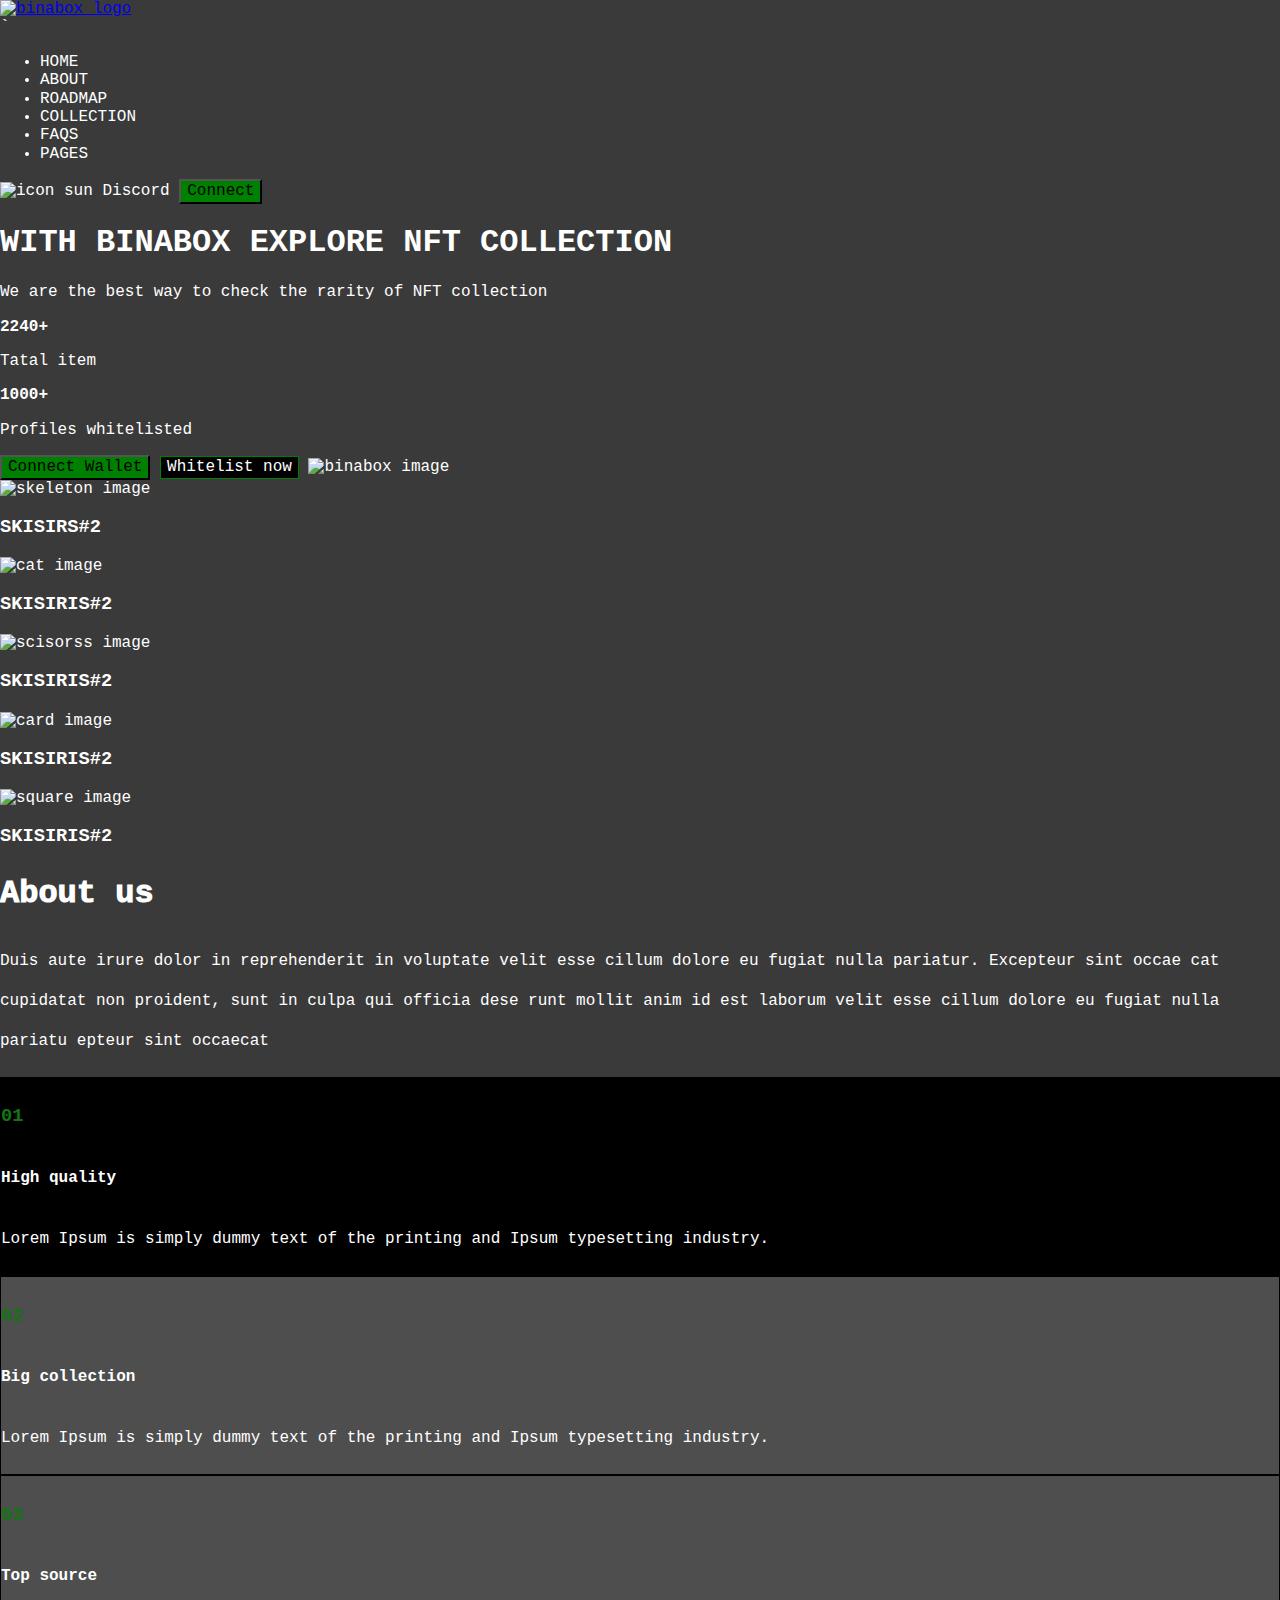
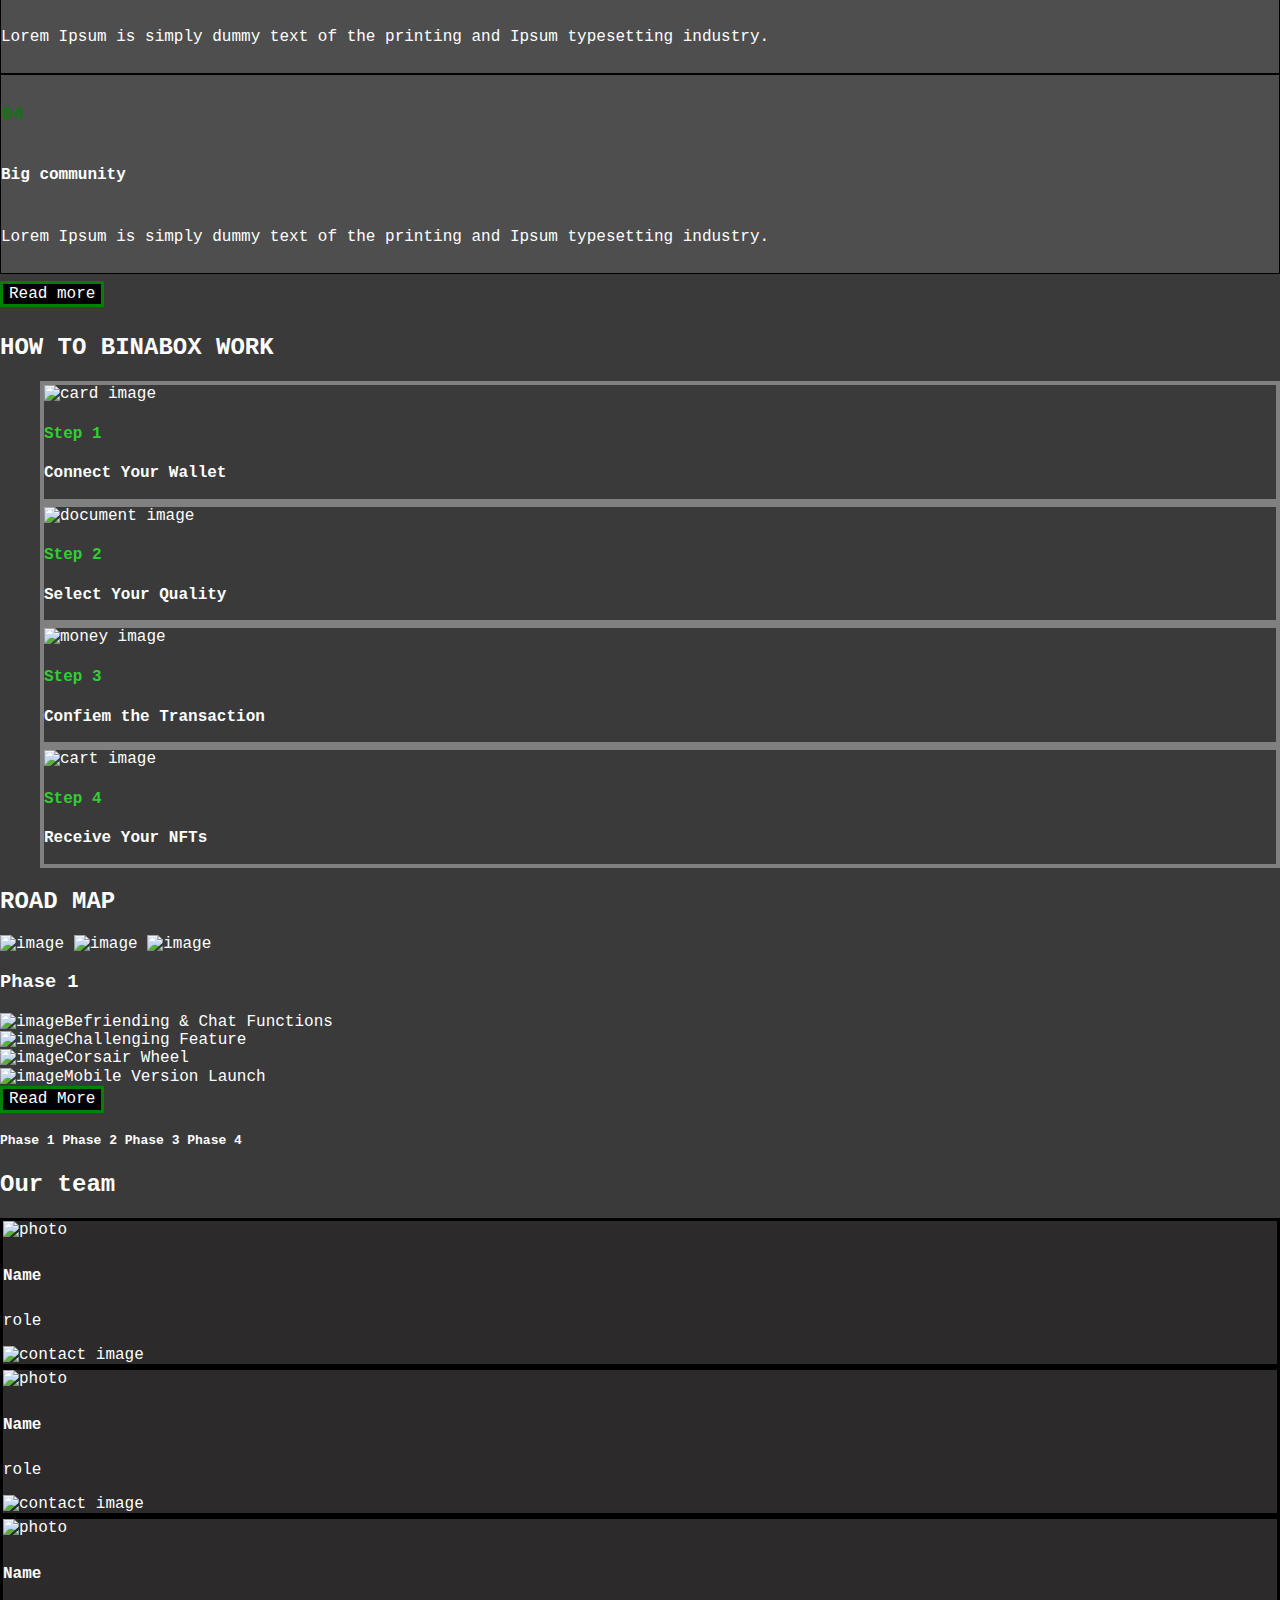
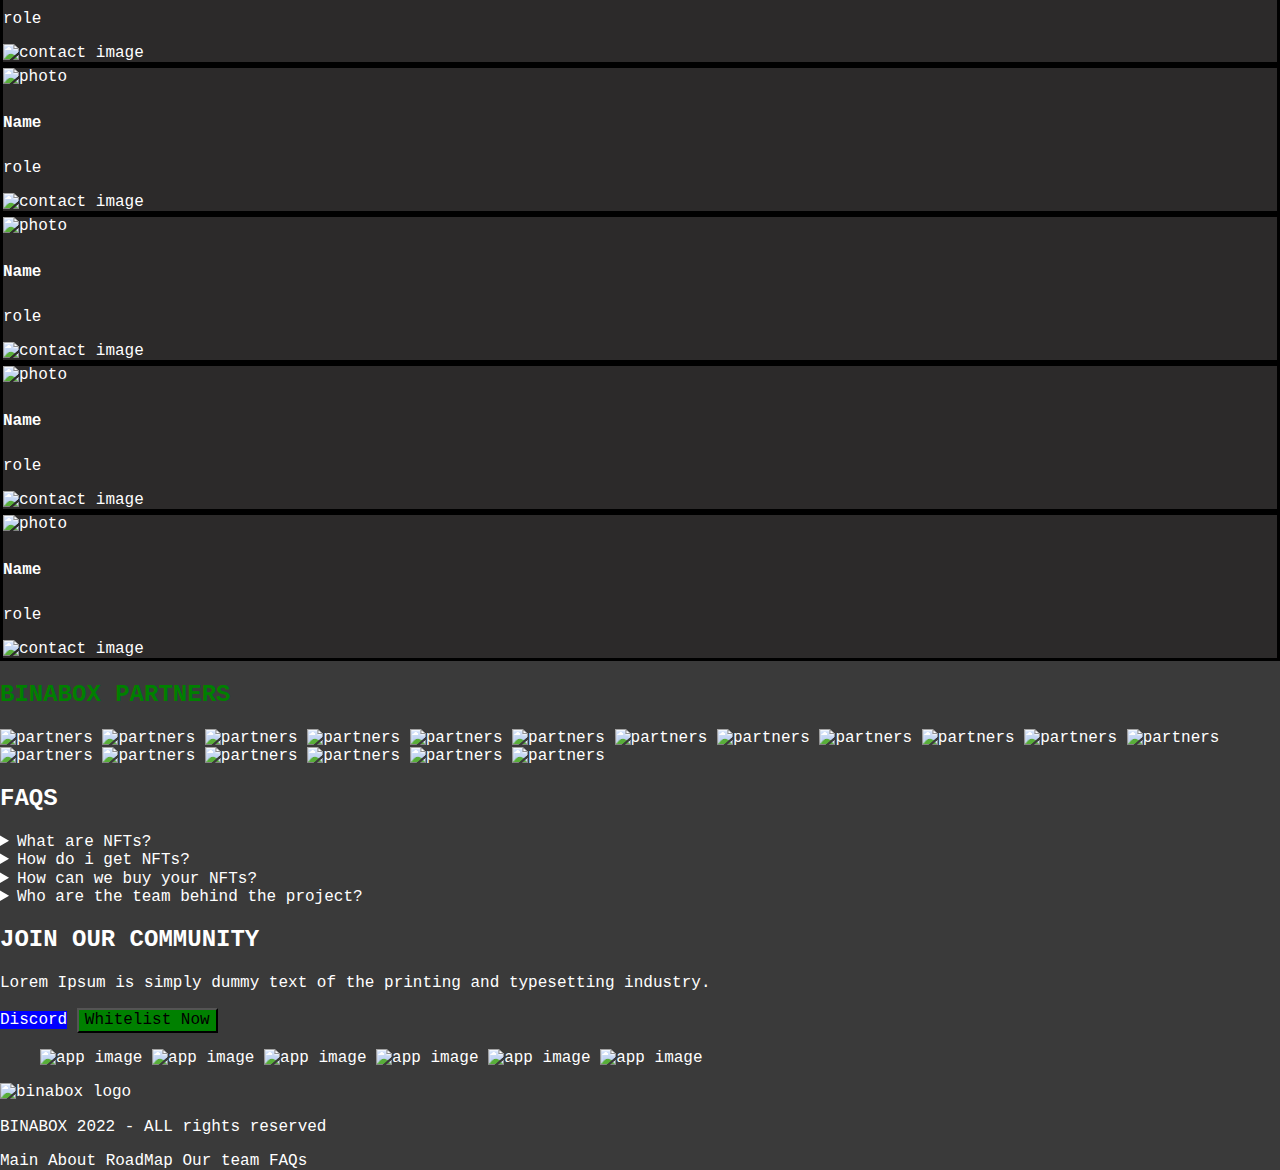
==== repo-for-binabox-main/index.html @ 9bc2b720 "Add files via upload" ====
<!DOCTYPE html>
<html lang="en">

<head>
    <meta charset="UTF-8">
    <meta name="viewport" content="width=device-width, initial-scale=1.0">
    <title>Title</title>
    <link rel="stylesheet" href="styles.css">
</head>

<body>
    <header class="header">
        <a href="#">
            <img scr="logo.png" alt="binabox logo">
        </a>
        <nav class="page-nav">
`           <ul class="menu">
                <li class="nav-item"><a herf="#">HOME</a></li>
                <li class="nav-item"><a herf="#">ABOUT</a></li>
                <li class="nav-item"><a herf="#">ROADMAP</a></li>
                <li class="nav-item"><a herf="#">COLLECTION</a></li>
                <li class="nav-item"><a herf="#">FAQS</a></li>
                <li class="nav-item"><a herf="#">PAGES</a></li>
            </ul>
        </nav>
    
        <div class="icons">
            <img scr="sun.png" alt="icon sun">
            <a herf="discord">Discord</a>
            <button type="button">Connect</button> 
        </div>
    </header>
    <main class="mainpage_content">
        <div class="header">
            <h1>WITH BINABOX EXPLORE NFT COLLECTION</h1>
            <p>We are the best way to check the rarity of NFT collection</p>
            <p>2240+</p>
            <p>Tatal item</p>
            <p>1000+</p>
            <p>Profiles whitelisted</p>
            <button type="button1">Connect Wallet</button>
            <button type="button">Whitelist now</button>
            <img scr="Binabox img.png" alt="binabox image">
        </div>
        <div class="nftcards">
                <a herf="#">
                    <img scr="skeleton.png" alt="skeleton image">
                    <h3>SKISIRS#2</h3>
                </a>
                <a herf="#">
                    <img scr="cat.png" alt="cat image">
                    <h3>SKISIRIS#2</h3>
                </a>
                <a herf="#">
                    <img scr="scissors.png" alt="scisorss image">
                    <h3>SKISIRIS#2</h3>
                </a>
                <a herf="#">
                    <img scr="card.png" alt="card image">
                    <h3>SKISIRIS#2</h3>
                </a>
                <a herf="#">
                    <img scr="square.png" alt="square image">
                    <h3>SKISIRIS#2</h3>
                </a>
        </div>
        <div class="about_us">
            <h2>About us</h2>
            <p>Duis aute irure dolor in reprehenderit in voluptate velit esse cillum dolore eu fugiat nulla pariatur.
            Excepteur sint occae cat cupidatat non proident, sunt in culpa qui officia dese runt mollit anim id est laborum velit esse
            cillum dolore eu fugiat nulla pariatu epteur sint occaecat</p>
            <div class="high_quality">
                <h3>01</h3>
                <h4>High quality</h4>
                <p>Lorem Ipsum is simply dummy text of the printing and Ipsum typesetting industry. </p>
            </div>
            <div class="big_clocetion">
                <h3>02</h3>
                <h4>Big collection</h4>
                <p>Lorem Ipsum is simply dummy text of the printing and Ipsum typesetting industry.</p>
            </div>
            <div class="top_resources">
                <h3>03</h3>
                <h4>Top source</h4>
                <p>Lorem Ipsum is simply dummy text of the printing and Ipsum typesetting industry.</p>
            </div>
            <div class="big_community">
                <h3>04</h3>
                <h4>Big community</h4>
                <p>Lorem Ipsum is simply dummy text of the printing and Ipsum typesetting industry.</p>
            </div>
            <div class="buton133">
                <button type="button">Read more</button>
            </div>
        </div>
        <div class="how_to_binabox_work">
            <h2>HOW TO BINABOX WORK</h2>
            <ol>
                <div class="connectwallet">
                    <img scr="card.png" alt="card image">
                    <h4>Step 1</h4>
                    <p>Connect Your Wallet</p>
                </div>
                <div class="selectyourquality">
                    <img scr="doc.png" alt="document image">
                    <h4>Step 2</h4>
                    <p>Select Your Quality</p>
                </div>
                <div class="confiemtheTransaction">
                    <img scr="doc.png" alt="money image">
                    <h4>Step 3</h4>
                    <p>Confiem the Transaction</p>
                </div>
                <div class="receiveyournfts">
                    <img scr="doc.png" alt="cart image">
                    <h4>Step 4</h4>
                    <p>Receive Your NFTs</p>
                </div>
            </ol>
        
        </div>
        <div class="road_map">
            <h2>ROAD MAP</h2>
            <img scr="img.png" alt="image">
            <img scr="img.png" alt="image">
            <img scr="img.png" alt="image">
            <h3>Phase 1</h3>
            <div>
            <img scr="img.png" alt="image">Befriending & Chat Functions</div>
            <div>
            <img scr="img.png" alt="image">Challenging Feature</div>
            <div>
            <img scr="img.png" alt="image">Corsair Wheel</div>
            <div>
            <img scr="img.png" alt="image">Mobile Version Launch</div>
            <button type="button">Read More</button>
            <h5>Phase 1 Phase 2 Phase 3 Phase 4</h5>
        </div>
        <div class="our_team">
            <h2>Our team</h2>
            <article>
                <div class="teammember">
                    <img scr="virehb.png" alt="photo">
                    <h5>Name</h5>
                    <p>role</p>
                    <img scr="wrvpomr.png" alt="contact image">
                </div>
            </article>
            <article>
                <div class="teammember">
                    <img scr="virehb.png" alt="photo">
                    <h5>Name</h5>
                    <p>role</p>
                    <img scr="wrvpomr.png" alt="contact image">
                </div>
            </article>
            <article>
                <div class="teammember">
                    <img scr="virehb.png" alt="photo">
                    <h5>Name</h5>
                    <p>role</p>
                    <img scr="wrvpomr.png" alt="contact image">
                </div>
            </article>
            <article>
                <div class="teammember">
                    <img scr="virehb.png" alt="photo">
                    <h5>Name</h5>
                    <p>role</p>
                    <img scr="wrvpomr.png" alt="contact image">
                </div>
            </article>
            <article>
                <div class="teammember">
                    <img scr="virehb.png" alt="photo">
                    <h5>Name</h5>
                    <p>role</p>
                    <img scr="wrvpomr.png" alt="contact image">
                </div>
            </article>
            <article>
                <div class="teammember">
                    <img scr="virehb.png" alt="photo">
                    <h5>Name</h5>
                    <p>role</p>
                    <img scr="wrvpomr.png" alt="contact image">
                </div>
            </article>
            <article>
                <div class="teammember">
                    <img scr="virehb.png" alt="photo">
                    <h5>Name</h5>
                    <p>role</p>
                    <img scr="wrvpomr.png" alt="contact image">
                </div>
            </article>
        </div>
        <div class="binabox_partner">
            <h2>BINABOX PARTNERS</h2>
            <img scr="image.png" alt="partners">
            <img scr="image.png" alt="partners">
            <img scr="image.png" alt="partners">
            <img scr="image.png" alt="partners">
            <img scr="image.png" alt="partners">
            <img scr="image.png" alt="partners">
            <img scr="image.png" alt="partners">
            <img scr="image.png" alt="partners">
            <img scr="image.png" alt="partners">
            <img scr="image.png" alt="partners">
            <img scr="image.png" alt="partners">
            <img scr="image.png" alt="partners">
            <img scr="image.png" alt="partners">
            <img scr="image.png" alt="partners">
            <img scr="image.png" alt="partners">
            <img scr="image.png" alt="partners">
            <img scr="image.png" alt="partners">
            <img scr="image.png" alt="partners">
        </div>
        <div class="faqs">
            <h2>FAQS</h2>
            <details>
                <summary>What are NFTs?</summary>
                Urna vitae erat et lacus, consectetur ac nulla vestibulum lobortis. Nulla dapibus urna volutpat venenatis, risus faucibus.
            </details>
            <details>
                <summary>How do i get NFTs?</summary>
            </details>
            <details>
                <summary>How can we buy your NFTs?</summary>
            </details>
            <details>
                <summary>Who are the team behind the project?</summary>
            </details>
        </div>
    </main>
    <footer>
        <div class="join_us">
            <h2>JOIN OUR COMMUNITY</h2>
            <p>Lorem Ipsum is simply dummy text of the printing and typesetting industry. </p>
            <a herf="discord">Discord</a>
            <button type="button">Whitelist Now</button>
            <div class="image">
                <ul class="apps"><a herf="apps websites">
                    <img scr="vruhber.png" alt="app image">
                    <img scr="vuher.png" alt="app image">
                    <img scr="vruhber.png" alt="app image">
                    <img scr="vruer.png" alt="app image">
                    <img scr="vruher.png" alt="app image">
                    <img scr="ruher.png" alt="app image">
                </a></ul>
            </div>
        </div>
    
        <div class="footer">
            <img scr="logo.png" alt="binabox logo">
            <p>BINABOX 2022 - ALL rights reserved</p>
            <a herf="Main">Main</a>
            <a herf="About">About</a>
            <a herf="RoadMap">RoadMap</a>
            <a herf="Our Team">Our team</a>
            <a herf="FAQs">FAQs</a>
        </div>
    </footer>

</body>

</html>
---- repo-for-binabox-main/styles.css ----
/*! normalize.css v8.0.1 | MIT License | github.com/necolas/normalize.css */
    /* Document
       ========================================================================== */
    
    /**
     * 1. Correct the line height in all browsers.
     * 2. Prevent adjustments of font size after orientation changes in iOS.
     */
    
     html {
        line-height: 1.15; /* 1 */
        -webkit-text-size-adjust: 100%; /* 2 */
      }
      
      /* Sections
         ========================================================================== */
      
      /**
       * Remove the margin in all browsers.
       */
      
      body {
        margin: 0;
      }
      
      /**
       * Render the `main` element consistently in IE.
       */
      
      main {
        display: block;
      }
      
      /**
       * Correct the font size and margin on `h1` elements within `section` and
       * `article` contexts in Chrome, Firefox, and Safari.
       */
      
      h1 {
        font-size: 2em;
        margin: 0.67em 0;
      }
      
      /* Grouping content
         ========================================================================== */
      
      /**
       * 1. Add the correct box sizing in Firefox.
       * 2. Show the overflow in Edge and IE.
       */
      
      hr {
        box-sizing: content-box; /* 1 */
        height: 0; /* 1 */
        overflow: visible; /* 2 */
      }
      
      /**
       * 1. Correct the inheritance and scaling of font size in all browsers.
       * 2. Correct the odd `em` font sizing in all browsers.
       */
      
      pre {
        font-family: monospace, monospace; /* 1 */
        font-size: 1em; /* 2 */
      }
      
      /* Text-level semantics
         ========================================================================== */
      
      /**
       * Remove the gray background on active links in IE 10.
       */
      
      a {
        background-color: transparent;
      }
      
      /**
       * 1. Remove the bottom border in Chrome 57-
       * 2. Add the correct text decoration in Chrome, Edge, IE, Opera, and Safari.
       */
      
      abbr[title] {
        border-bottom: none; /* 1 */
        text-decoration: underline; /* 2 */
        text-decoration: underline dotted; /* 2 */
      }
      
      /**
       * Add the correct font weight in Chrome, Edge, and Safari.
       */
      
      b,
      strong {
        font-weight: bolder;
      }
      
      /**
       * 1. Correct the inheritance and scaling of font size in all browsers.
       * 2. Correct the odd `em` font sizing in all browsers.
       */
      
      code,
      kbd,
      samp {
        font-family: monospace, monospace; /* 1 */
        font-size: 1em; /* 2 */
      }
      
      /**
       * Add the correct font size in all browsers.
       */
      
      small {
        font-size: 80%;
      }
      
      /**
       * Prevent `sub` and `sup` elements from affecting the line height in
       * all browsers.
       */
      
      sub,
      sup {
        font-size: 75%;
        line-height: 0;
        position: relative;
        vertical-align: baseline;
      }
      
      sub {
        bottom: -0.25em;
      }
      
      sup {
        top: -0.5em;
      }
      
      /* Embedded content
         ========================================================================== */
      
      /**
       * Remove the border on images inside links in IE 10.
       */
      
      img {
        border-style: none;
      }
      
      /* Forms
         ========================================================================== */
      
      /**
       * 1. Change the font styles in all browsers.
       * 2. Remove the margin in Firefox and Safari.
       */
      
      button,
      input,
      optgroup,
      select,
      textarea {
        font-family: inherit; /* 1 */
        font-size: 100%; /* 1 */
        line-height: 1.15; /* 1 */
        margin: 0; /* 2 */
      }
      
      /**
       * Show the overflow in IE.
       * 1. Show the overflow in Edge.
       */
      
      button,
      input { /* 1 */
        overflow: visible;
      }
      
      /**
       * Remove the inheritance of text transform in Edge, Firefox, and IE.
       * 1. Remove the inheritance of text transform in Firefox.
       */
      
      button,
      select { /* 1 */
        text-transform: none;
      }
      
      /**
       * Correct the inability to style clickable types in iOS and Safari.
       */
      
      button,
      [type="button"],
      [type="reset"],
      [type="submit"] {
        -webkit-appearance: button;
      }
      
      /**
       * Remove the inner border and padding in Firefox.
       */
      
      button::-moz-focus-inner,
      [type="button"]::-moz-focus-inner,
      [type="reset"]::-moz-focus-inner,
      [type="submit"]::-moz-focus-inner {
        border-style: none;
        padding: 0;
      }
      
      /**
       * Restore the focus styles unset by the previous rule.
       */
      
      button:-moz-focusring,
      [type="button"]:-moz-focusring,
      [type="reset"]:-moz-focusring,
      [type="submit"]:-moz-focusring {
        outline: 1px dotted ButtonText;
      }
      
      /**
       * Correct the padding in Firefox.
       */
      
      fieldset {
        padding: 0.35em 0.75em 0.625em;
      }
      
      /**
       * 1. Correct the text wrapping in Edge and IE.
       * 2. Correct the color inheritance from `fieldset` elements in IE.
       * 3. Remove the padding so developers are not caught out when they zero out
       *    `fieldset` elements in all browsers.
       */
      
      legend {
        box-sizing: border-box; /* 1 */
        color: inherit; /* 2 */
        display: table; /* 1 */
        max-width: 100%; /* 1 */
        padding: 0; /* 3 */
        white-space: normal; /* 1 */
      }
      
      /**
       * Add the correct vertical alignment in Chrome, Firefox, and Opera.
       */
      
      progress {
        vertical-align: baseline;
      }
      
      /**
       * Remove the default vertical scrollbar in IE 10+.
       */
      
      textarea {
        overflow: auto;
      }
      
      /**
       * 1. Add the correct box sizing in IE 10.
       * 2. Remove the padding in IE 10.
       */
      
      [type="checkbox"],
      [type="radio"] {
        box-sizing: border-box; /* 1 */
        padding: 0; /* 2 */
      }
      
      /**
       * Correct the cursor style of increment and decrement buttons in Chrome.
       */
      
      [type="number"]::-webkit-inner-spin-button,
      [type="number"]::-webkit-outer-spin-button {
        height: auto;
      }
      
      /**
       * 1. Correct the odd appearance in Chrome and Safari.
       * 2. Correct the outline style in Safari.
       */
      
      [type="search"] {
        -webkit-appearance: textfield; /* 1 */
        outline-offset: -2px; /* 2 */
      }
      
      /**
       * Remove the inner padding in Chrome and Safari on macOS.
       */
      
      [type="search"]::-webkit-search-decoration {
        -webkit-appearance: none;
      }
      
      /**
       * 1. Correct the inability to style clickable types in iOS and Safari.
       * 2. Change font properties to `inherit` in Safari.
       */
      
      ::-webkit-file-upload-button {
        -webkit-appearance: button; /* 1 */
        font: inherit; /* 2 */
      }
      
      /* Interactive
         ========================================================================== */
      
      /*
       * Add the correct display in Edge, IE 10+, and Firefox.
       */
      
      details {
        display: block;
      }
      
      /*
       * Add the correct display in all browsers.
       */
      
      summary {
        display: list-item;
      }
      
      /* Misc
         ========================================================================== */
      
      /**
       * Add the correct display in IE 10+.
       */
      
      template {
        display: none;
      }
      
      /**
       * Add the correct display in IE 10.
       */
      
      [hidden] {
        display: none;
      }


      
    body {
      font-family: monospace, 'Times New Roman',serif;
    }


  .icons > button{
    background-color: green;
    color:black
  }


  .header > p + button{
    background-color: green;
    color: black;
  }

  .header > p + button + button{
    border: 1px solid green;
    background-color: black;
    color:white;
  }

    .header > h1 + p + p{
      font-weight: bold;
    }

    .header > h1 + p + p + p + p{
      font-weight: bold;
    }


    .about_us > h2{
      font-size: 32px;
      font-weight: 1000;
    }

    .about_us {
      line-height: 2.5rem;
    }


    .high_quality {
      background-color: black;
      border: 1px solid black;
    }

    .high_quality > h3{
      color:rgb(20, 116, 20);
    }


    .big_clocetion {
      color: white;
      background-color: rgb(78, 78, 78);
      border: 1px solid black;
    }

    .big_clocetion > h3{
      color:rgb(20, 116, 20);
    }

    .top_resources {
      color: white;
      background-color: rgb(78, 78, 78);
      border: 1px solid black;
    }

    .top_resources > h3{
      color:rgb(20, 116, 20);
    }

    .big_community {
      color: white;
      background-color: rgb(78, 78, 78);
      border: 1px solid black;
    }

    .big_community > h3{
      color:rgb(20, 116, 20);
    }



    .buton133 > button{
      border: 3px solid green;
      background-color: black;
      color: white;
    }




    .how_to_binabox_work > h2{
      font-weight: bolder;
    }




    .connectwallet {
      border: 4px solid grey;
    }

    .connectwallet > h4 {
      color:limegreen;
    }

    .connectwallet > p{
      font-weight: bolder;
    }



    .selectyourquality {
      border: 4px solid grey;
    }

    .selectyourquality > h4 {
      color: limegreen;
    }

    .selectyourquality > p {
      font-weight: bolder;
    }




    .confiemtheTransaction {
      border: 4px solid grey;
    }

    .confiemtheTransaction > h4 {
      color: limegreen;
    }

    .confiemtheTransaction > p{
      font-weight: bolder;
    }




    .receiveyournfts {
      border: 4px solid grey;
    }

    .receiveyournfts > h4{
      color: limegreen;
    }

    .receiveyournfts > p{
      font-weight: bolder;
    }




    .road_map > h2{
      font-weight: bolder;
    }

    .road_map > h3{
      font-weight: bolder;
    }

    .road_map > h5{
      font-weight: bolder;
      font-size: 13px;
    }


    .road_map > button{
      border: 3px solid green;
      background-color: black;
      color:white;
    }


    .teammember {
      color:white;
      background-color: rgb(44, 42, 42);
      border: 3px solid black;
    }

    .teammember > h5{
      font-size: 16px;
    }



    .binabox_partner > h2{
      color: green;
    }


    .join_us > a{
      background-color: blue;
    }


    /*Catalog page*/

    body{
      background-color:rgb(44, 42, 42) ;
      color:white;
    }


    .card1{
      border: 1px solid black;
      width: 130px;
    }

    .card2{
      border: 1px solid black;
      width: 130px;
    }

    .card3{
      border: 1px solid black;
      width: 130px;
    }

    .card4{
      border: 1px solid black;
      width: 130px;
    }

    .card5{
      border: 1px solid black;
      width: 130px;
    }

    .card6{
      border: 1px solid black;
      width: 130px;
    }

    .card7{
      border: 1px solid black;
      width: 130px;
    }

    .card8{
      border: 1px solid black;
      width: 130px;
    }

    .card9{
      border: 1px solid black;
      width: 130px;
    }


    .join_us > button{
      background-color: green;
      color:black;
    }

/*item page*/

body{
  background-color: rgb(58, 58, 58);
  color:white;
}


.mainheader > h2{
  color: white;
}

.mainheader > h2 + a{
  color:white;
}

.mainheader > p{
  color: green;
}




.mainmain > h5{
  color: white;
}

.time > h4{
  color:white;
}

.time > p{
  color: white;
}

.mainmain > h5{
  font-size: 15px;
}

.item > h2 + p + p + p{
  font-weight: bold;
  font-size: 20px;
}

.item > h2 + p + p + p + p + p{
  font-weight: bold;
  font-size: 20px;
}






.item {
  color: white;
}

.item > h2 + p + p + p + p + p + p + p{
  font-weight: bold;
  font-size: 20px;
}

.item > h2 + p + p + p + p + p + p + p + p + p{
  font-weight: bold;
  font-size: 20px;
}

.item > h2 + p + p + p + p + p + p + p + p + p + p + p{
  font-weight: bold;
  font-size: 20px;
}

.item > h2 + p + p + p + p + p + p + p + p + p + p + p + p + p{
  font-weight: bold;
  font-size: 20px;
}

.item > h3{
  color: green;
}

.item > button{
  background-color: rgb(117, 160, 54);
}

.item > a{
  border: 1px solid white;
}

.nft_cards{
  color: white;
}

.nft_cards > button{
  background-color: black;
  color: white;
  border: 2px solid green;
  
}


.buton143978 > button{
  background-color: green;
  color: black;
}


.Join_Us > button{
  background-color: green;
  color: black;
}



.footer_top > p + p{
  font-weight: bolder;
}

.footer_bottom > p{
  font-weight: bolder;
}
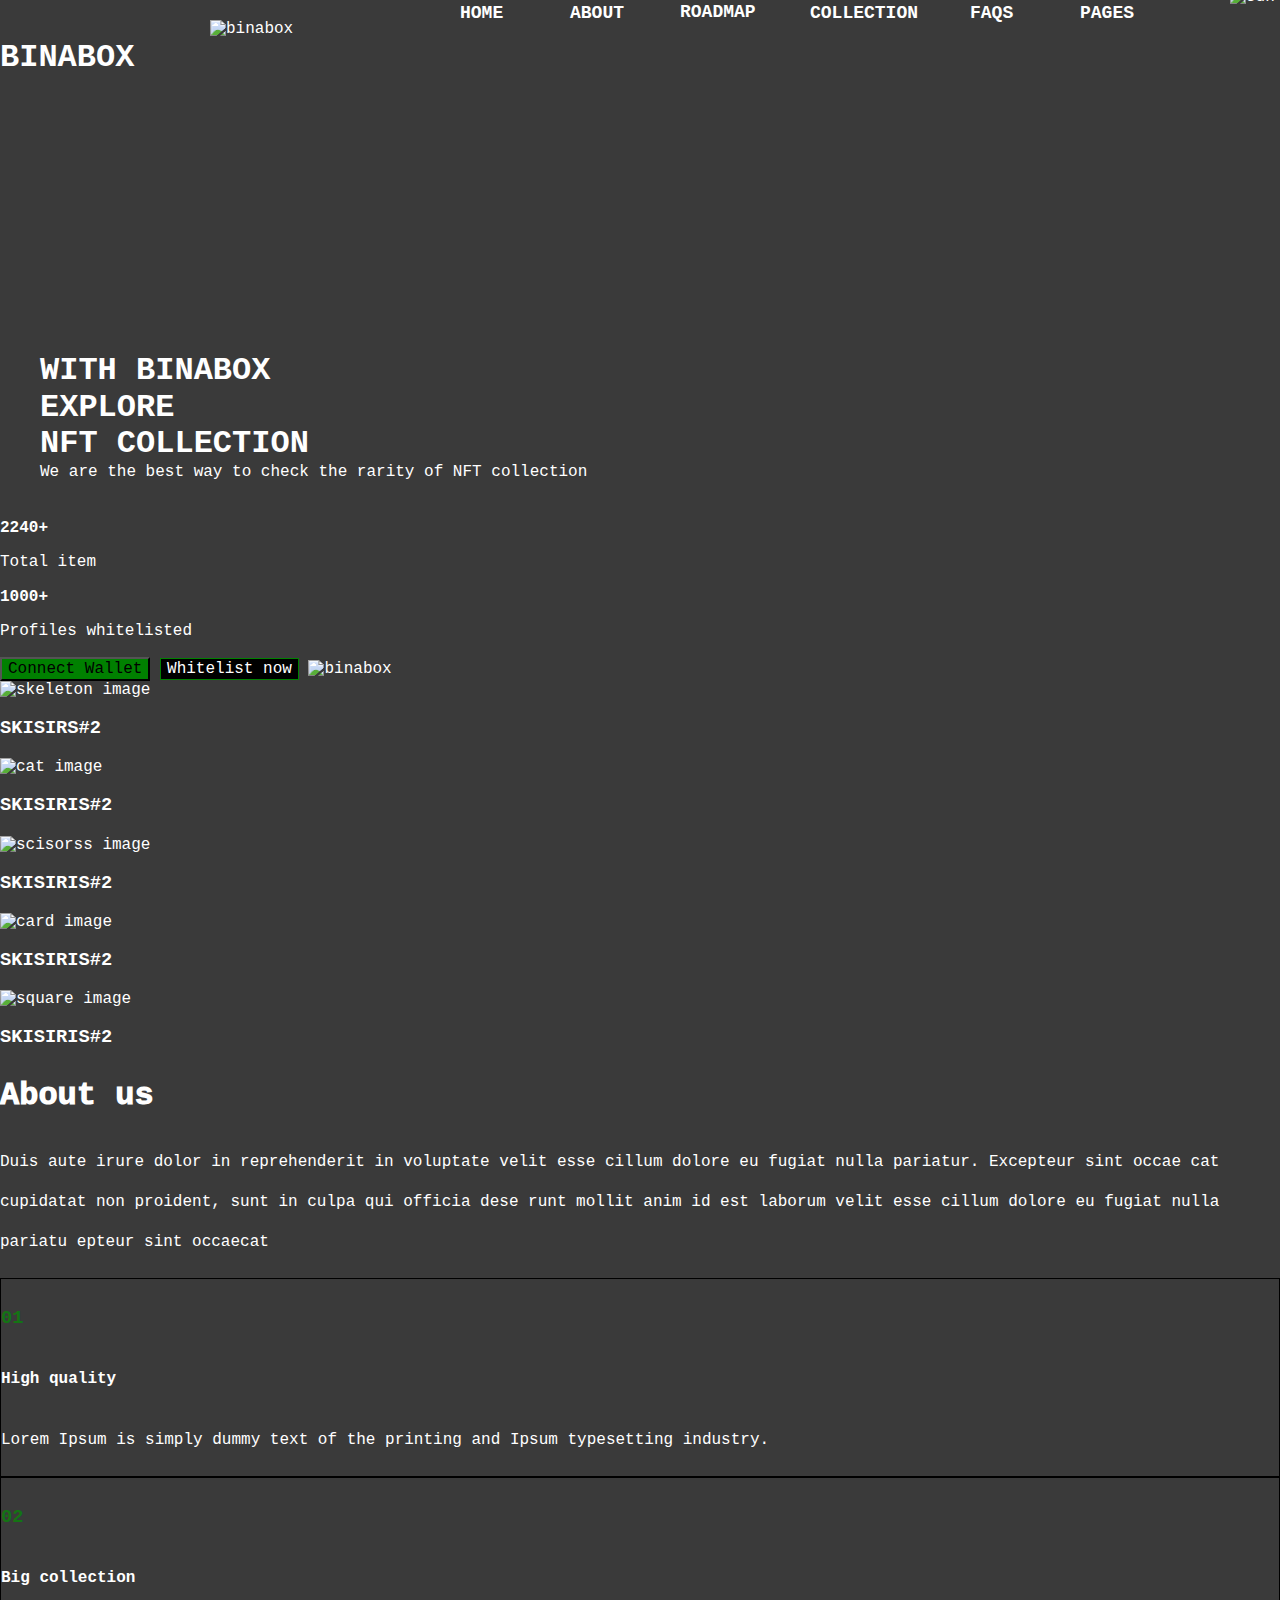
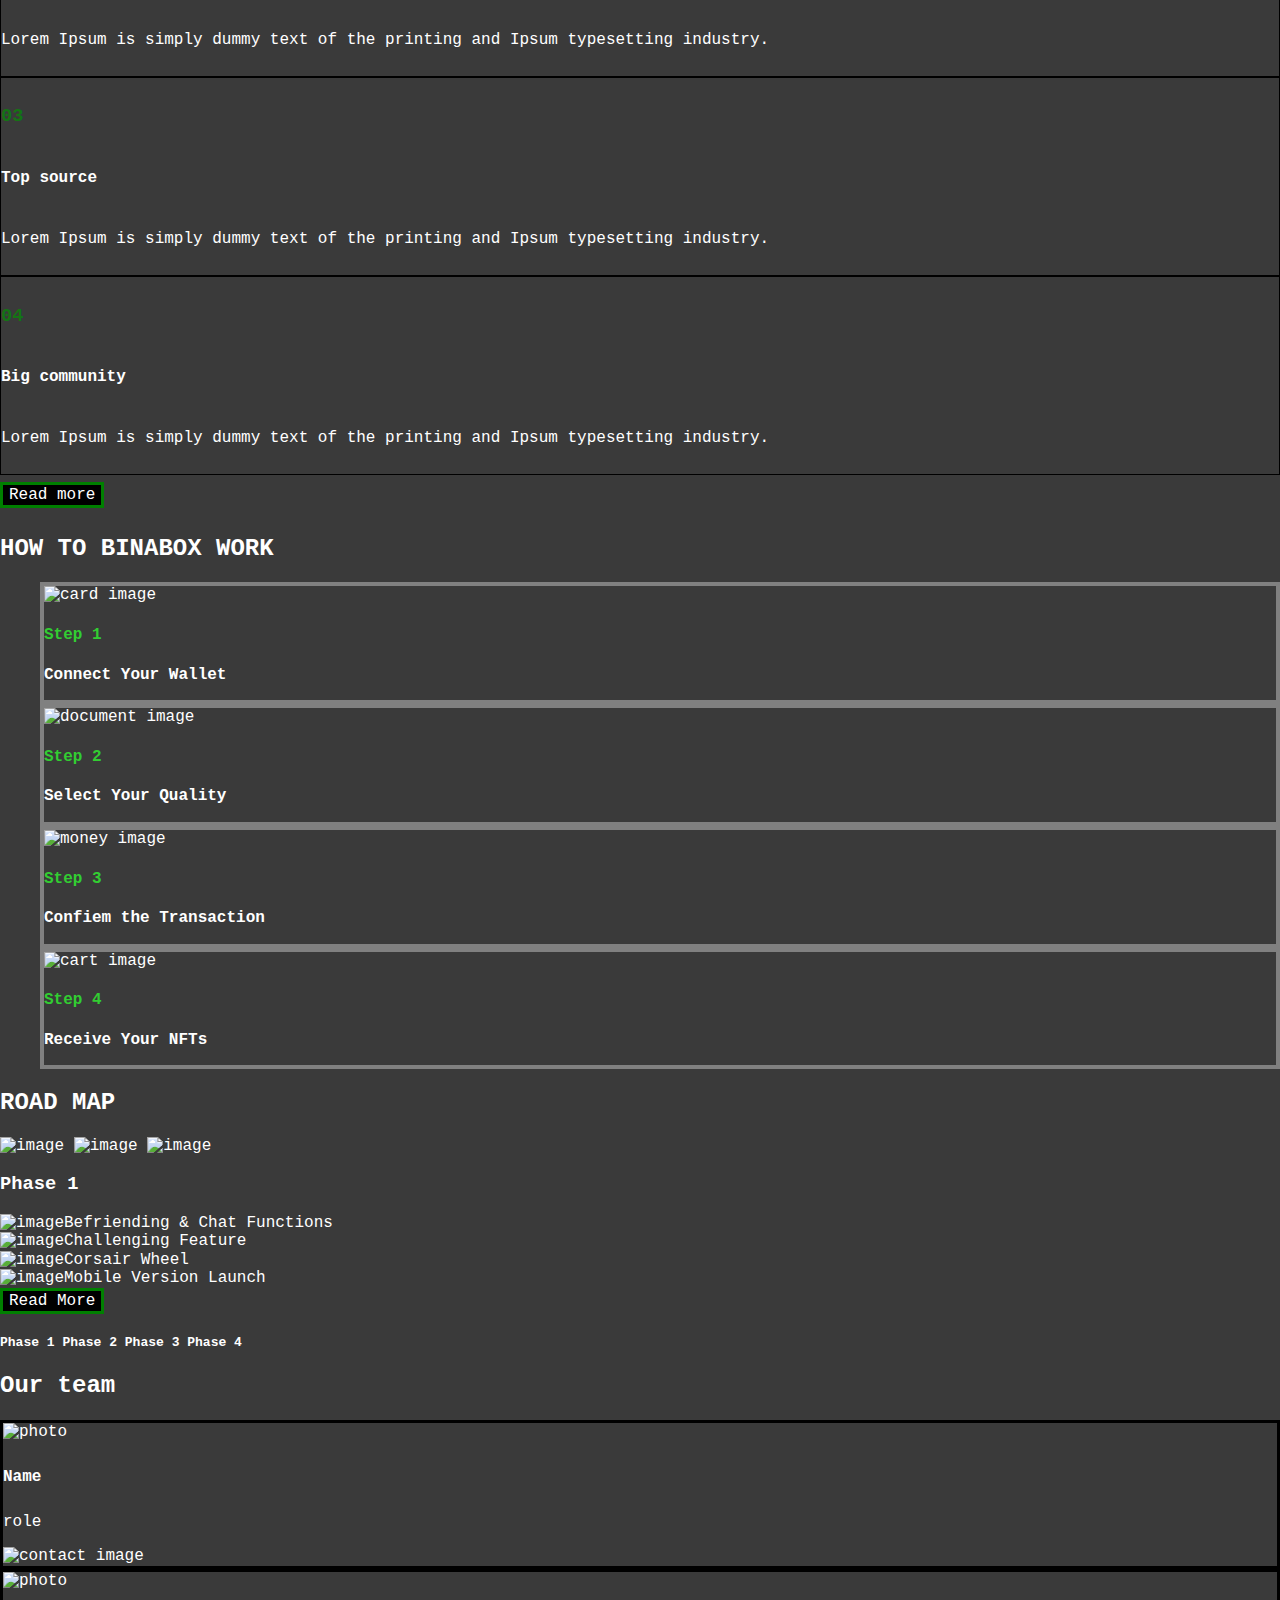
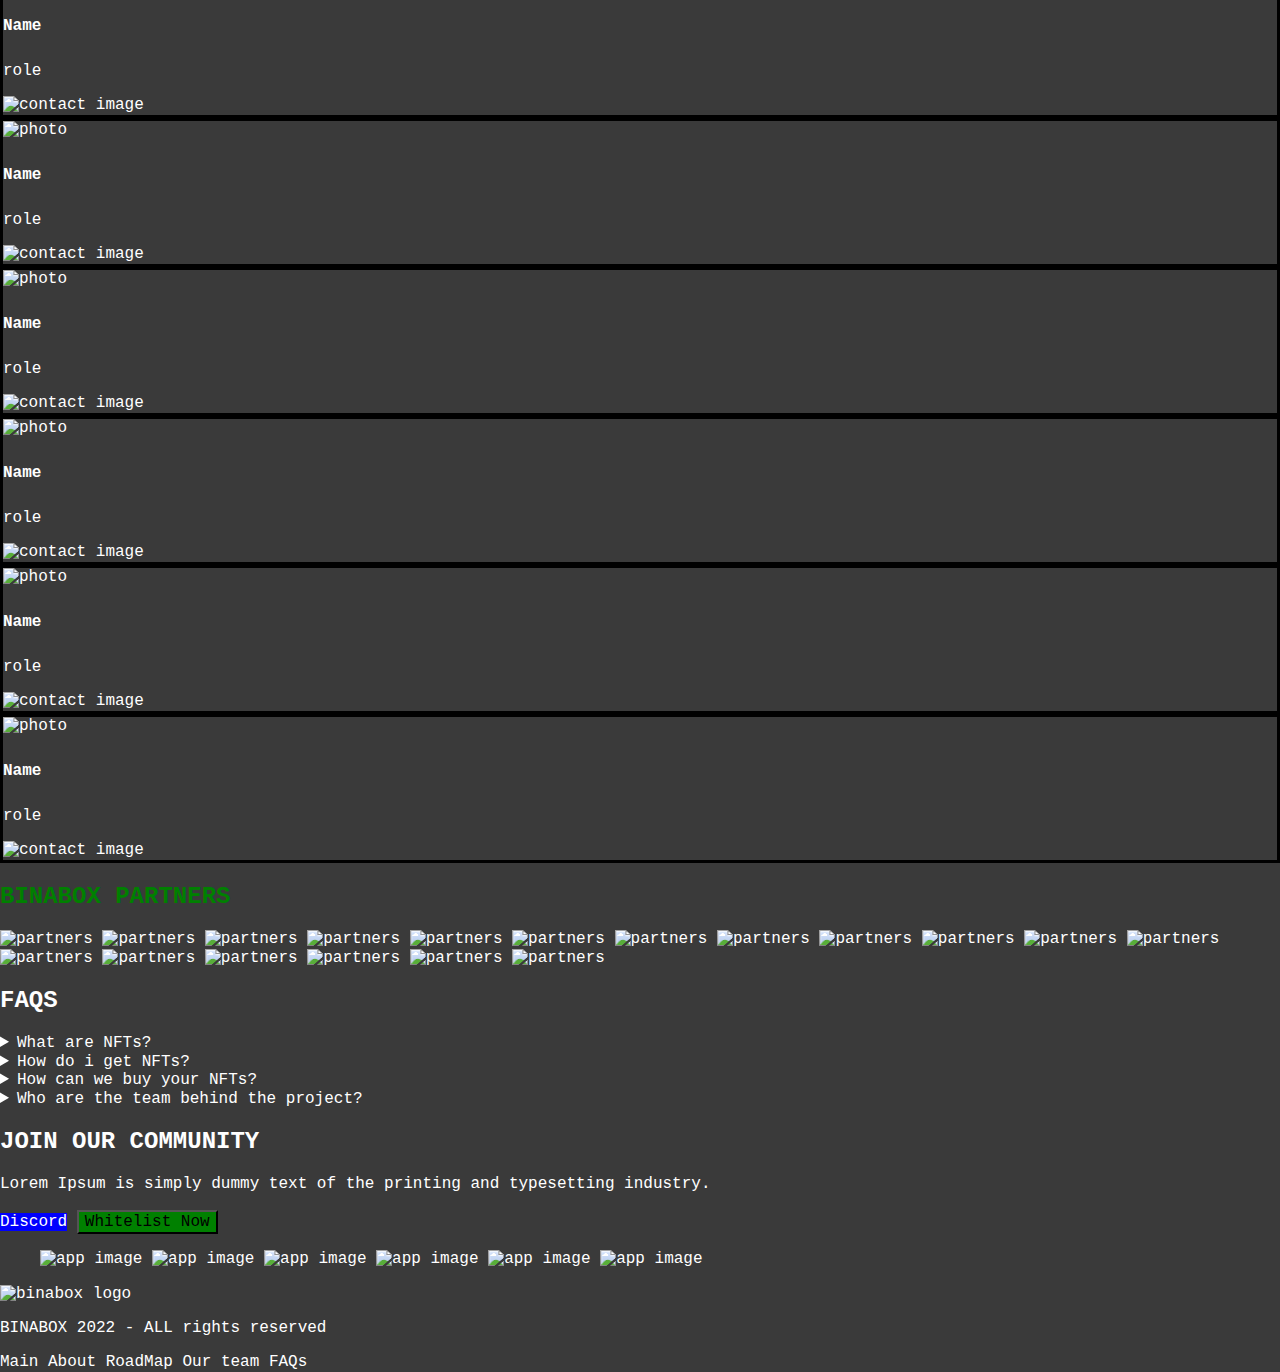
==== commit f798a962: "added photos and styles to txt" ====
--- a/repo-for-binabox-main/index.html
+++ b/repo-for-binabox-main/index.html
@@ -9,38 +9,41 @@
 </head>
 
 <body>
-    <header class="header">
-        <a href="#">
-            <img scr="logo.png" alt="binabox logo">
-        </a>
+    <header>
+        <div class="navbar_logo">
+            <img src="images/binabox.svg" alt="binabox"> 
+            <h1>BINABOX</h1>
+        </div>
         <nav class="page-nav">
-`           <ul class="menu">
-                <li class="nav-item"><a herf="#">HOME</a></li>
-                <li class="nav-item"><a herf="#">ABOUT</a></li>
-                <li class="nav-item"><a herf="#">ROADMAP</a></li>
-                <li class="nav-item"><a herf="#">COLLECTION</a></li>
-                <li class="nav-item"><a herf="#">FAQS</a></li>
-                <li class="nav-item"><a herf="#">PAGES</a></li>
+           <ul class="menu">
+                <div class="nav-item1"><a herf="#">HOME</a></div>
+                <div class="nav-item2"><a herf="#">ABOUT</a></div>
+                <div class="nav-item3"><a herf="#">ROADMAP</a></div>
+                <div class="nav-item4"><a herf="#">COLLECTION</a></div>
+                <div class="nav-item5"><a herf="#">FAQS</a></div>
+                <div class="nav-item6"><a herf="#">PAGES</a></div>
             </ul>
         </nav>
     
         <div class="icons">
-            <img scr="sun.png" alt="icon sun">
-            <a herf="discord">Discord</a>
+            <div class="sun4">
+                <img src="images/sun.svg" alt="sun image">
+            </div>
+            <a href="https://discord.com/"><p>Discord</p></a>
             <button type="button">Connect</button> 
         </div>
     </header>
     <main class="mainpage_content">
         <div class="header">
-            <h1>WITH BINABOX EXPLORE NFT COLLECTION</h1>
+            <h1>WITH BINABOX<br> EXPLORE<br> NFT COLLECTION</h1>
             <p>We are the best way to check the rarity of NFT collection</p>
             <p>2240+</p>
-            <p>Tatal item</p>
+            <p>Total item</p>
             <p>1000+</p>
             <p>Profiles whitelisted</p>
             <button type="button1">Connect Wallet</button>
             <button type="button">Whitelist now</button>
-            <img scr="Binabox img.png" alt="binabox image">
+            <img src="images/binaboxloge.png" alt="binabox">
         </div>
         <div class="nftcards">
                 <a herf="#">
--- a/repo-for-binabox-main/styles.css
+++ b/repo-for-binabox-main/styles.css
@@ -349,16 +349,129 @@
       }
 
 
-      
+
+
+   
     body {
       font-family: monospace, 'Times New Roman',serif;
     }
 
+    
+
+
+  .navbar_logo > img{
+    position: relative;
+    bottom: -20px;
+    left: 210px;
+  }
+
+  .navbar_logo > p{
+    font-size: 26px;
+    font-weight: bolder;
+    position: relative;
+    bottom: 45px;
+    left: 260px;
+  }
+
+
+  .nav-item1 > a{
+    font-size: 18px;
+    font-weight: bolder;
+    position: relative;
+    bottom: 95px;
+    left: 420px;
+  }
+
+
+
+  .nav-item2 > a{
+    font-size: 18px;
+    font-weight: bolder;
+    position: relative;
+    bottom: 116px;
+    left: 530px;
+  }
+
+
+
+
+  .nav-item3 > a{
+    font-size: 18px;
+    font-weight: bolder;
+    position: relative;
+    bottom: 137px;
+    left: 640px;
+  }
+
+
+
+
+  .nav-item4 > a{
+    font-size: 18px;
+    font-weight: bolder;
+    position: relative;
+    bottom: 157px;
+    left: 770px;
+  }
+
+
+
+
+  .nav-item5 > a{
+    font-size: 18px;
+    font-weight: bolder;
+    position: relative;
+    bottom: 178px;
+    left: 930px;
+  }
+
+
+  .nav-item6 > a{
+    font-size: 18px;
+    font-weight: bolder;
+    position: relative;
+    bottom: 199px;
+    left: 1040px;
+  }
+
+ .sun4 > img{
+  background-repeat:no-repeat ;
+  position: relative;
+    bottom: 250px;
+    left: 1230px;
+ }
+
+
 
   .icons > button{
     background-color: green;
-    color:black
-  }
+    color:black;
+    position: relative;
+    bottom: 291px;
+    left: 1300px;
+  }
+
+  .icons > a{
+    position: relative;
+    bottom: 291px;
+    left: 1290px;
+  }
+
+
+  .header > h1{
+    position: relative;
+    left: 40px;
+  }
+
+  .header > h1 + p{
+    
+    position: relative;
+    bottom: 22px;
+    left: 40px;
+  }
+
+
+
 
 
   .header > p + button{
@@ -392,7 +505,7 @@
 
 
     .high_quality {
-      background-color: black;
+
       border: 1px solid black;
     }
 
@@ -403,7 +516,7 @@
 
     .big_clocetion {
       color: white;
-      background-color: rgb(78, 78, 78);
+  
       border: 1px solid black;
     }
 
@@ -413,7 +526,7 @@
 
     .top_resources {
       color: white;
-      background-color: rgb(78, 78, 78);
+  
       border: 1px solid black;
     }
 
@@ -423,7 +536,7 @@
 
     .big_community {
       color: white;
-      background-color: rgb(78, 78, 78);
+ 
       border: 1px solid black;
     }
 
@@ -531,7 +644,7 @@
 
     .teammember {
       color:white;
-      background-color: rgb(44, 42, 42);
+ 
       border: 3px solid black;
     }
 
@@ -554,7 +667,7 @@
     /*Catalog page*/
 
     body{
-      background-color:rgb(44, 42, 42) ;
+    
       color:white;
     }
 
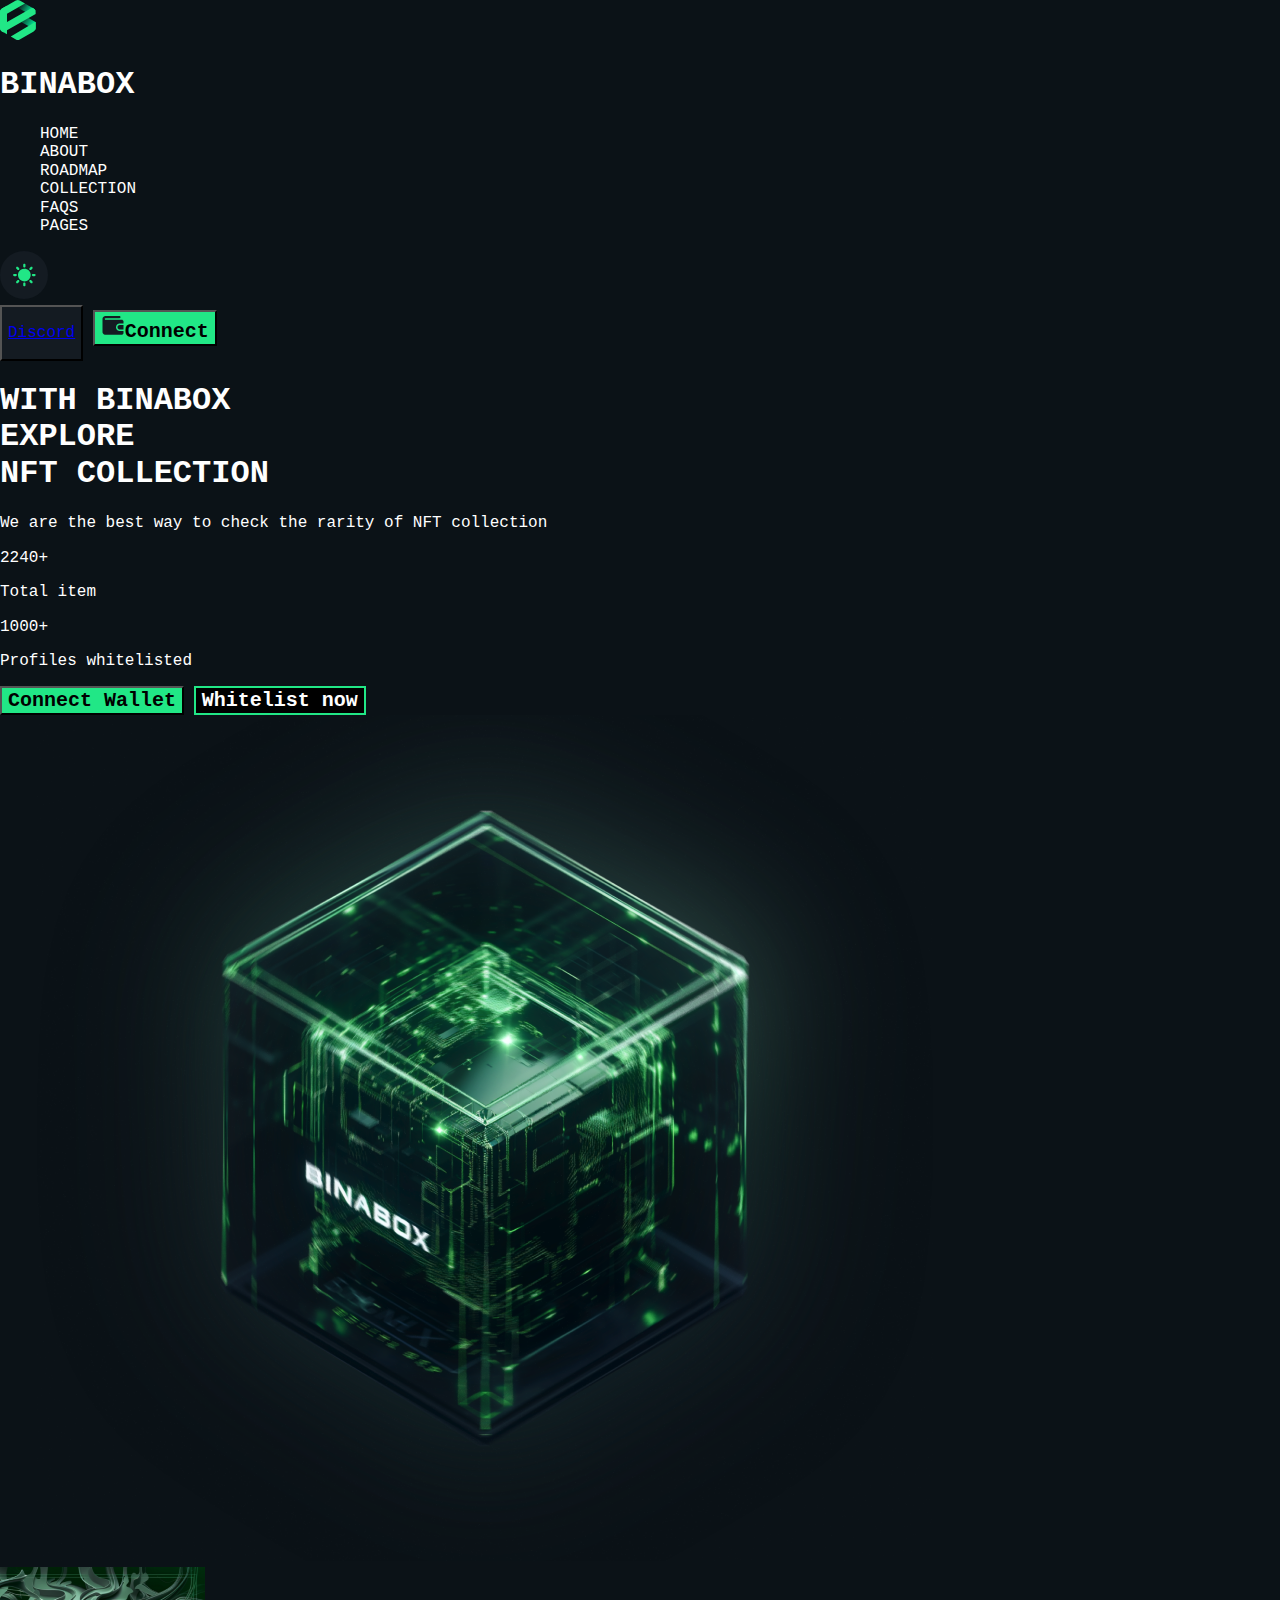
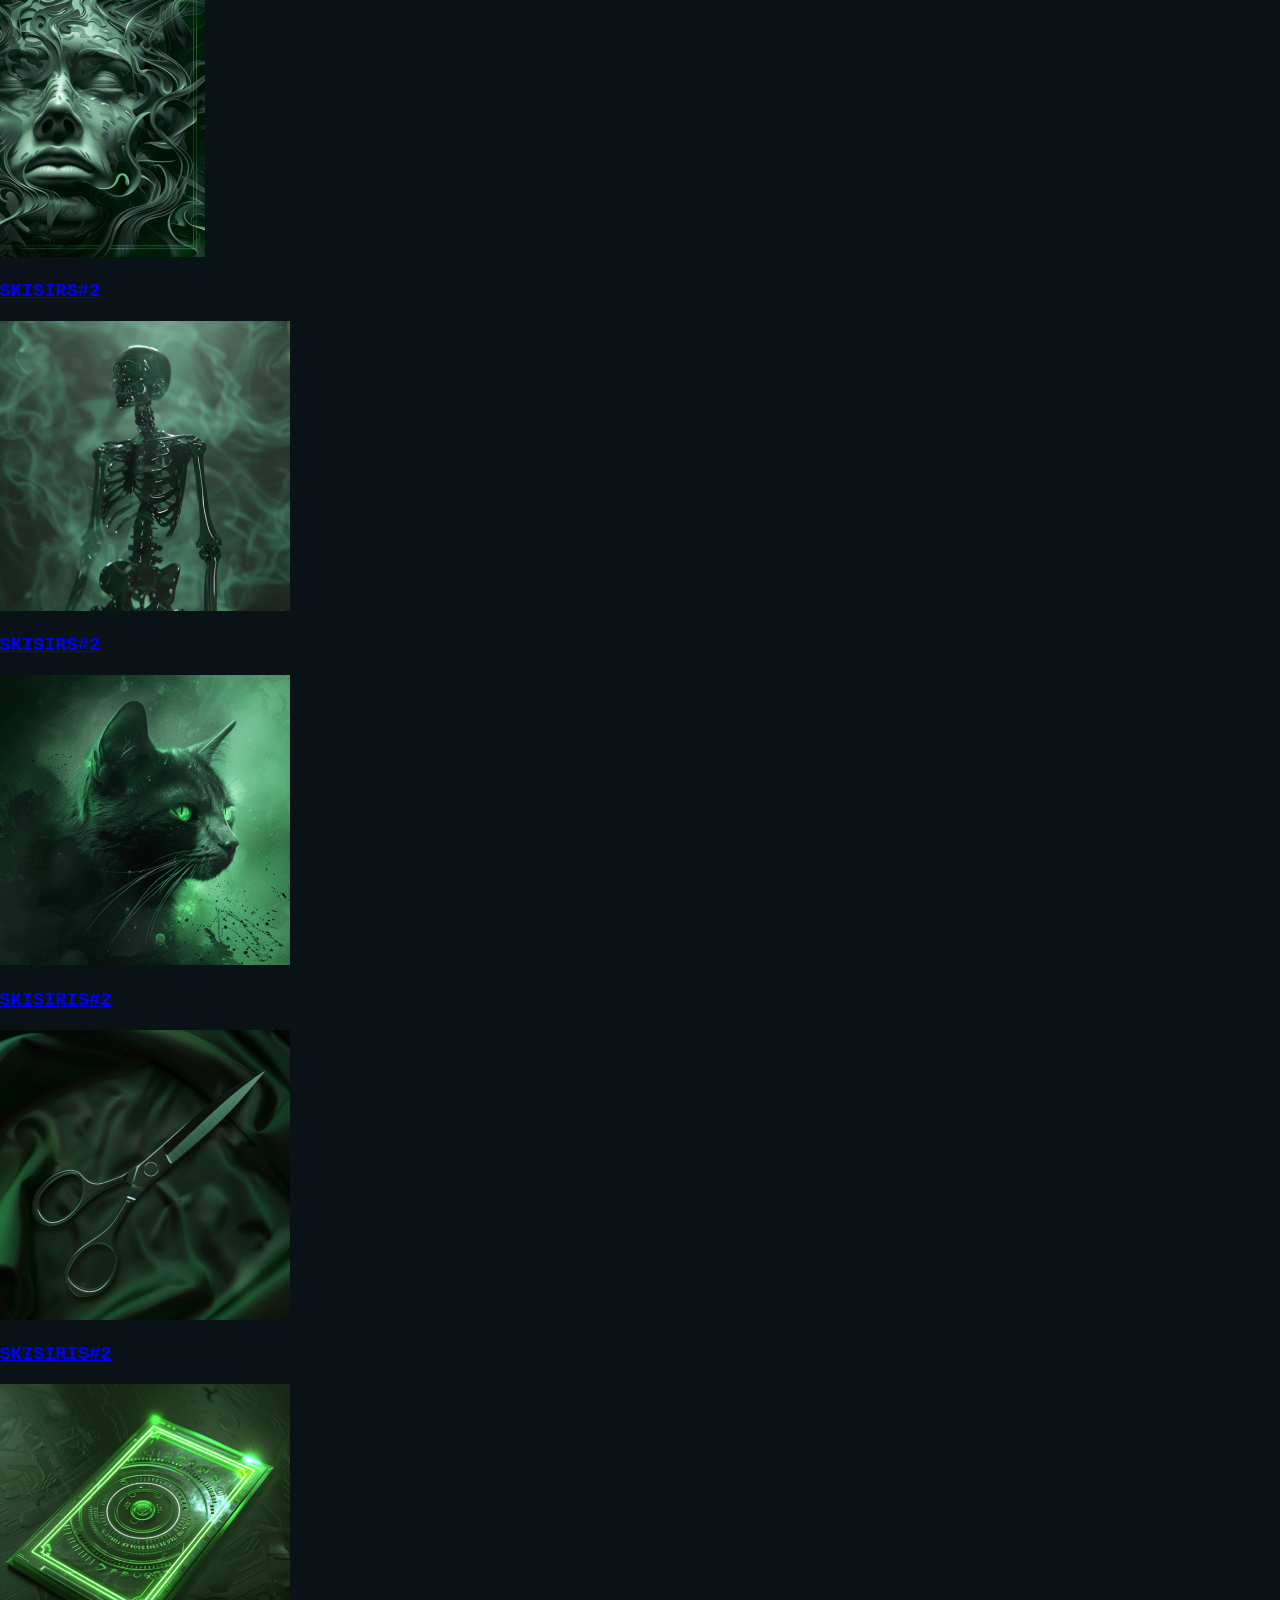
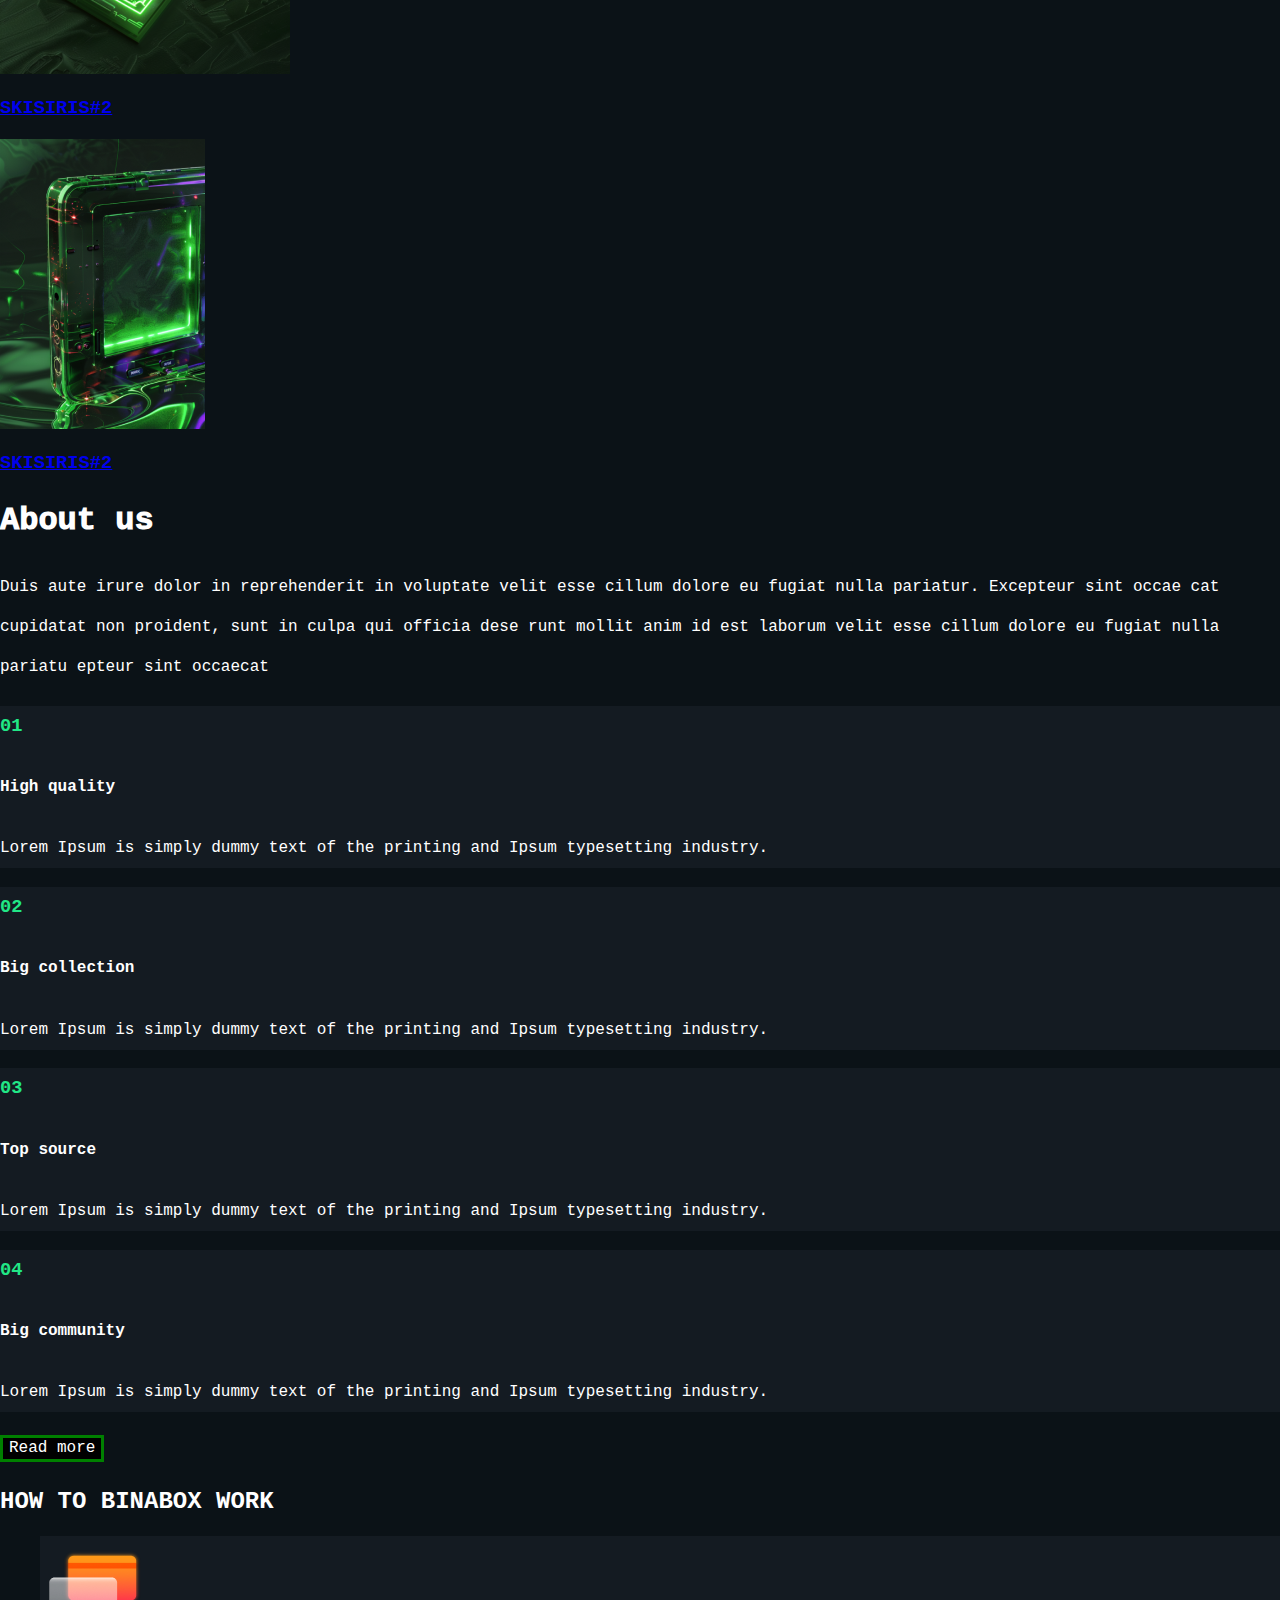
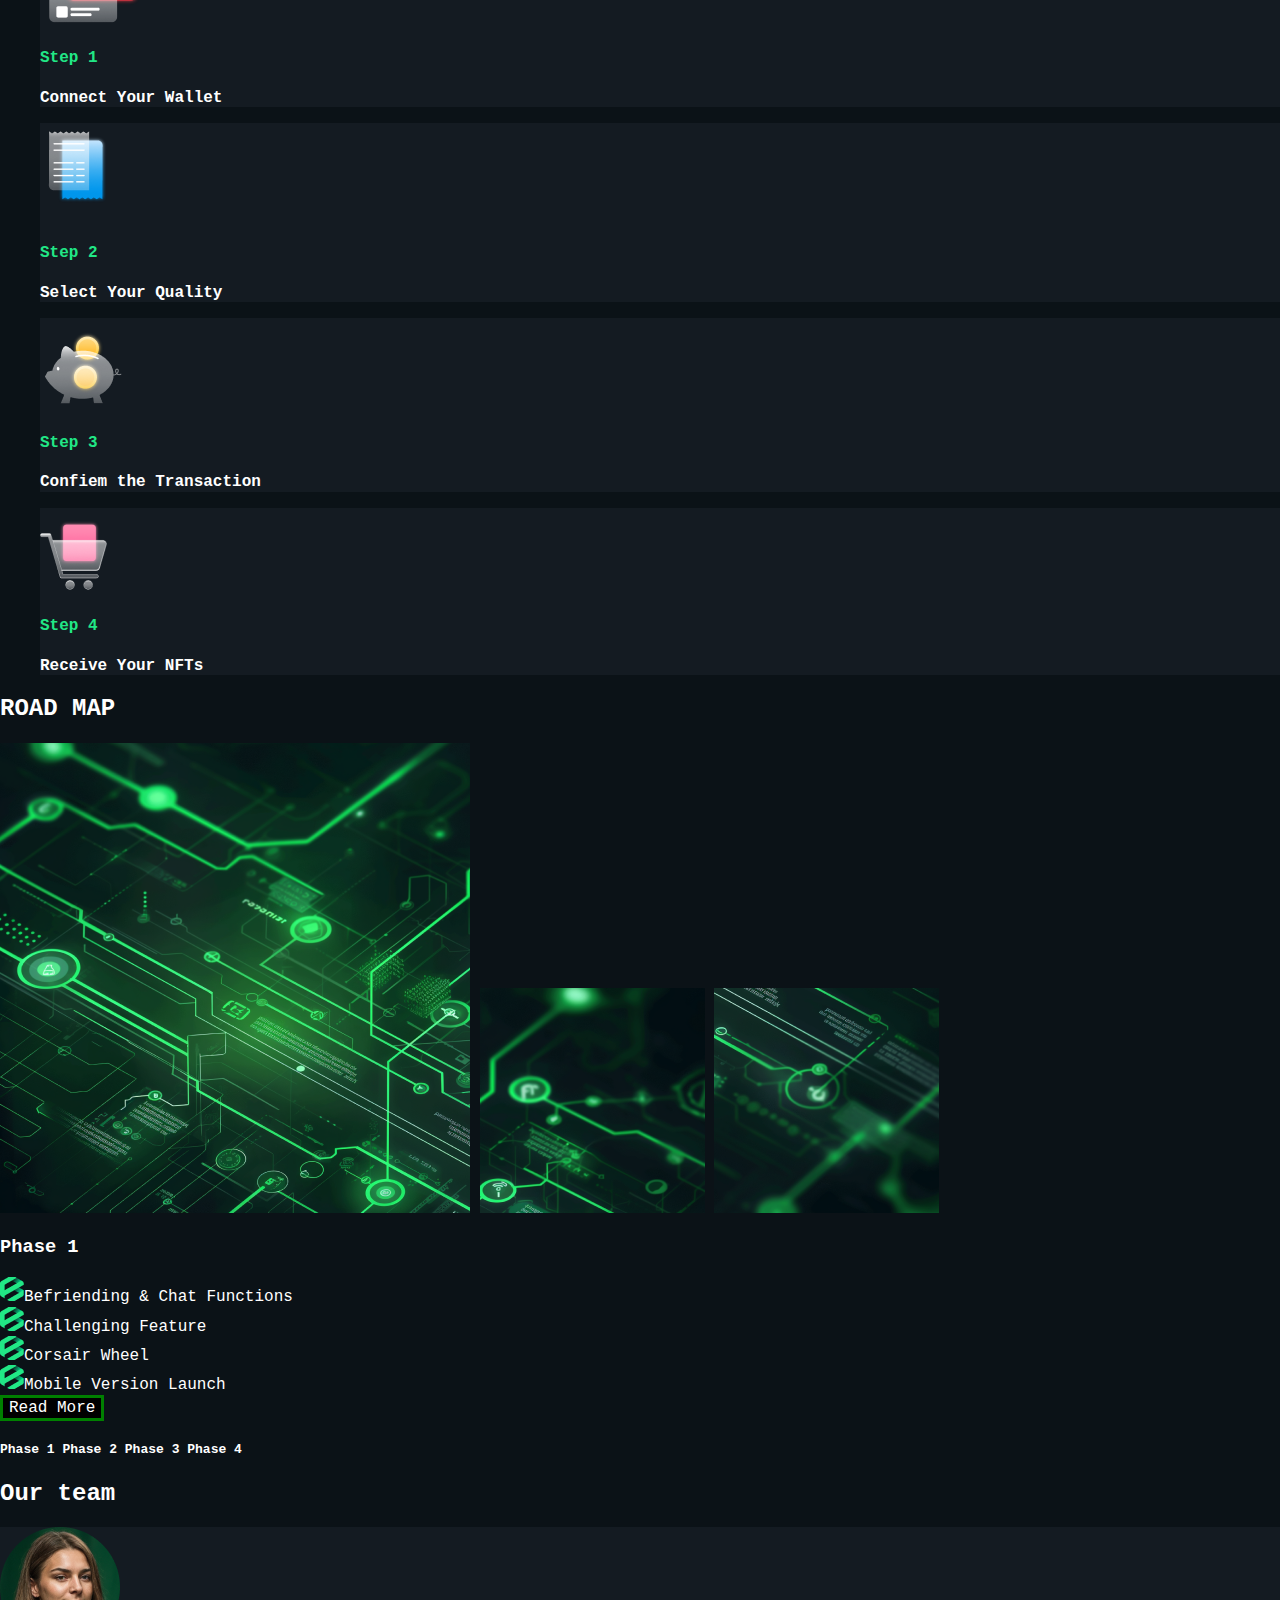
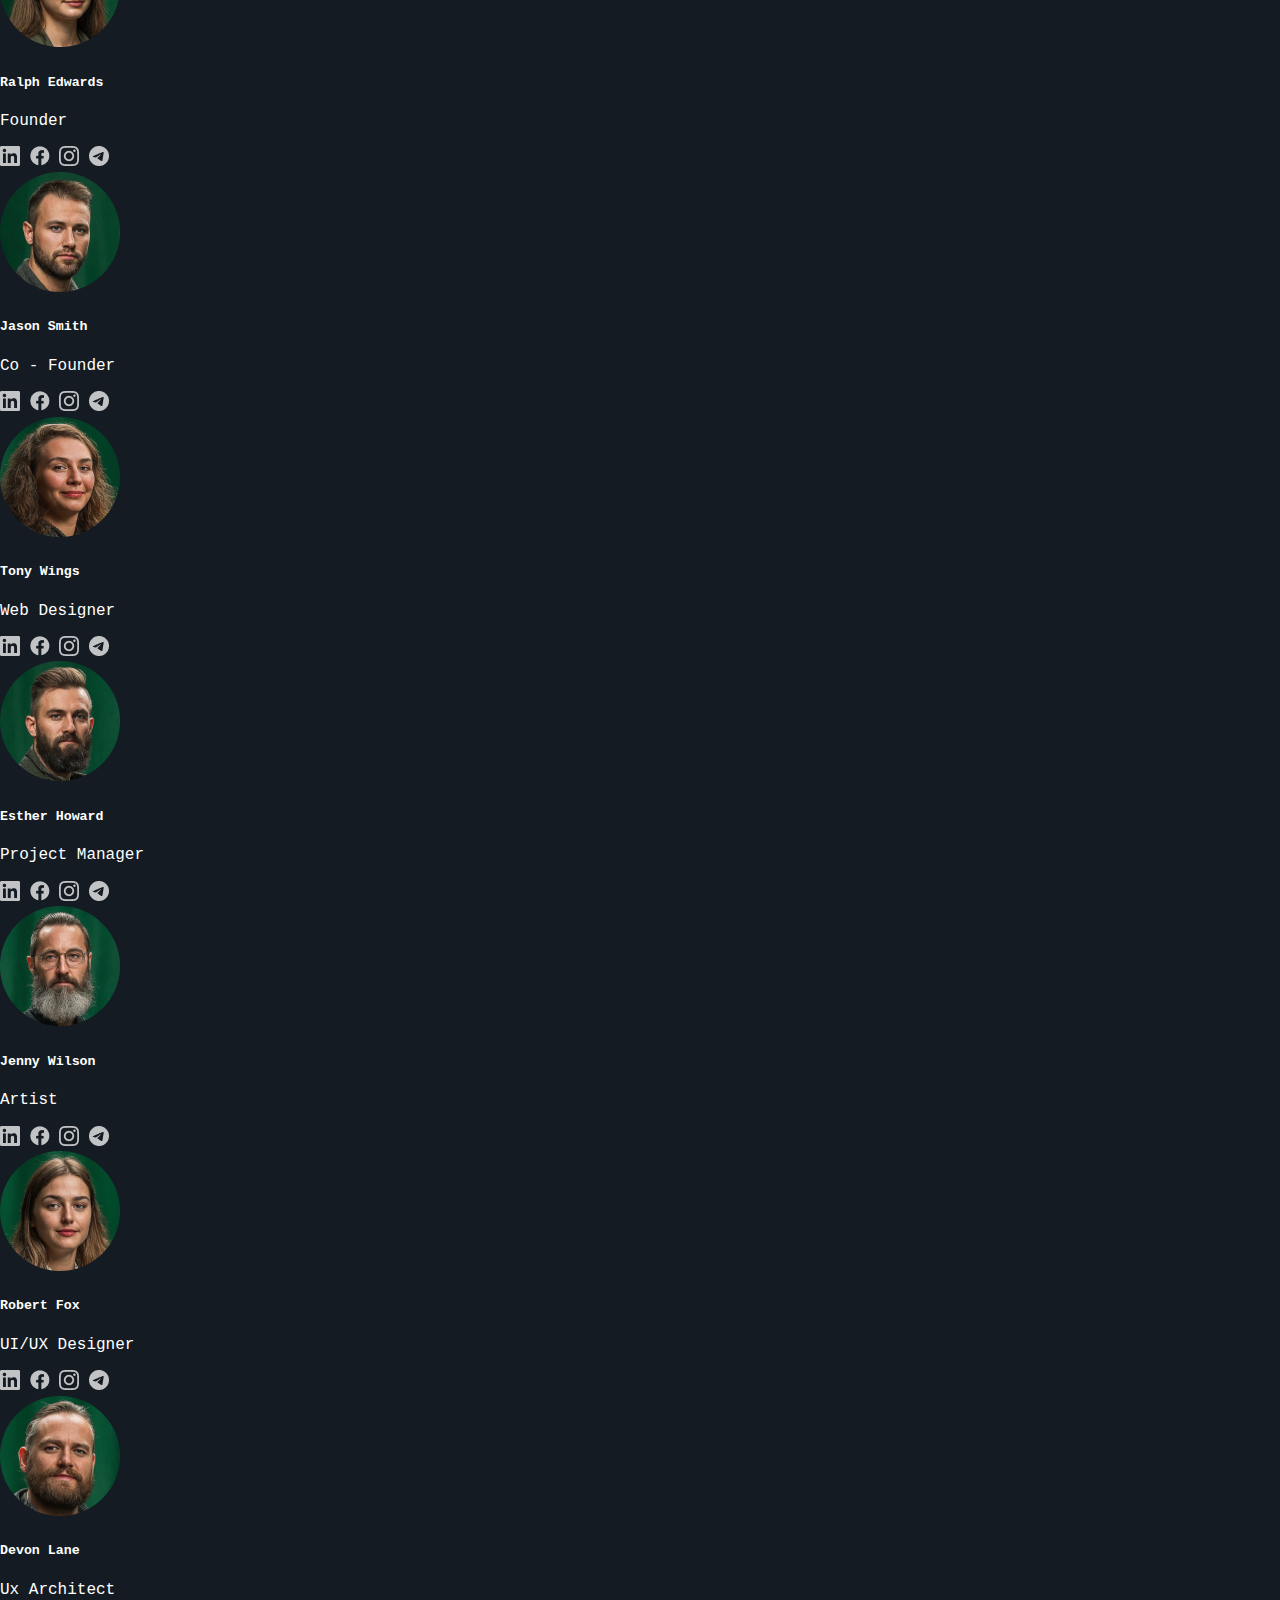
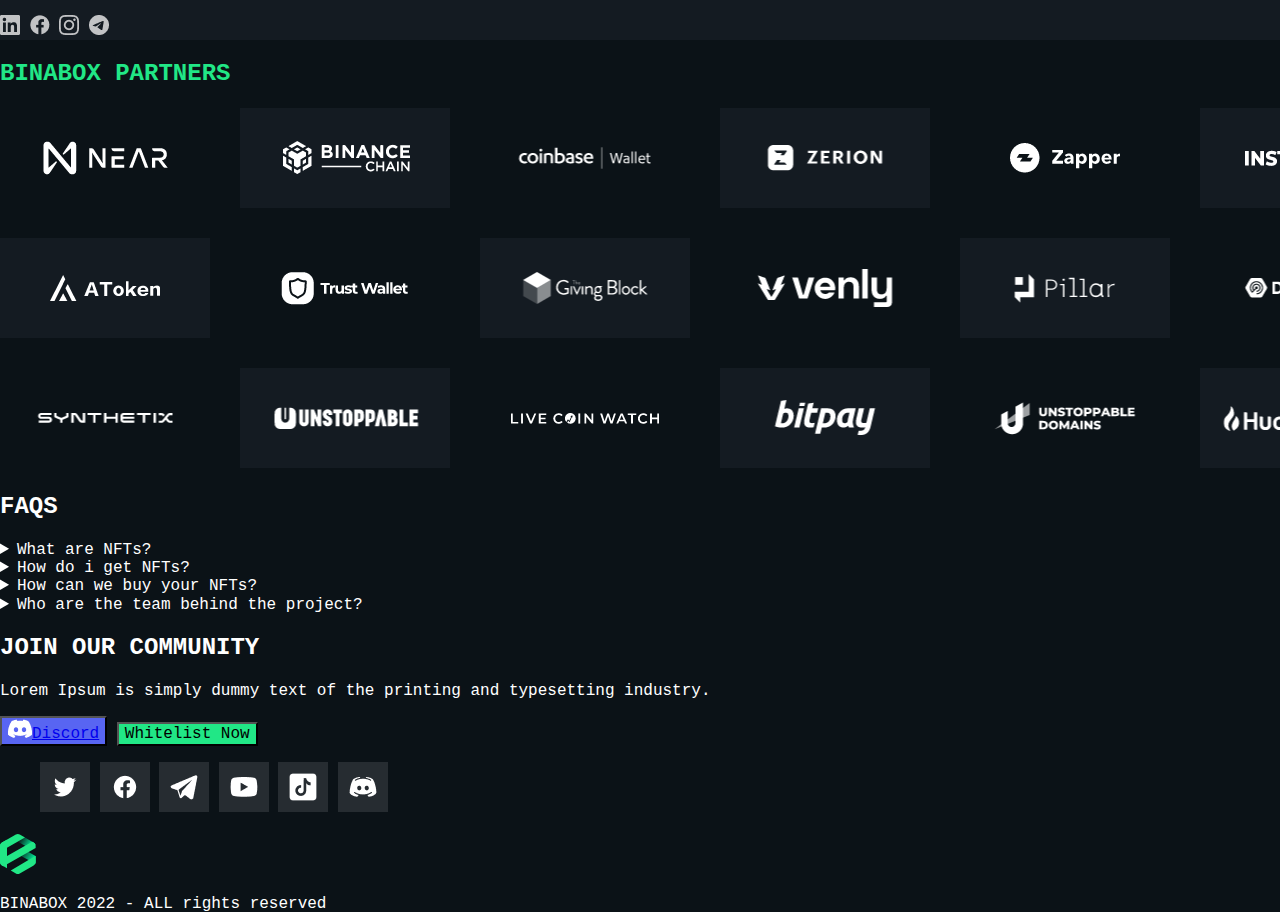
==== commit 2babc970: "added styles and img" ====
--- a/repo-for-binabox-main/index.html
+++ b/repo-for-binabox-main/index.html
@@ -29,8 +29,8 @@
             <div class="sun4">
                 <img src="images/sun.svg" alt="sun image">
             </div>
-            <a href="https://discord.com/"><p>Discord</p></a>
-            <button type="button">Connect</button> 
+            <button><a href="https://discord.com/"><p>Discord</p></a></button>
+            <button type="button"><img src="images/holder.png">Connect</button> 
         </div>
     </header>
     <main class="mainpage_content">
@@ -46,24 +46,28 @@
             <img src="images/binaboxloge.png" alt="binabox">
         </div>
         <div class="nftcards">
-                <a herf="#">
-                    <img scr="skeleton.png" alt="skeleton image">
+            <a href="#">
+                <img src="images/girl image.png" alt="girl image">
+                <h3>SKISIRS#2</h3>
+            </a>
+                <a href="#">
+                    <img src="images/skeleton.png" alt="skeleton image">
                     <h3>SKISIRS#2</h3>
                 </a>
-                <a herf="#">
-                    <img scr="cat.png" alt="cat image">
-                    <h3>SKISIRIS#2</h3>
-                </a>
-                <a herf="#">
-                    <img scr="scissors.png" alt="scisorss image">
-                    <h3>SKISIRIS#2</h3>
-                </a>
-                <a herf="#">
-                    <img scr="card.png" alt="card image">
-                    <h3>SKISIRIS#2</h3>
-                </a>
-                <a herf="#">
-                    <img scr="square.png" alt="square image">
+                <a href="#">
+                    <img src="images/cat.png" alt="cat image">
+                    <h3>SKISIRIS#2</h3>
+                </a>
+                <a href="#">
+                    <img src="images/sicssors.png" alt="scisorss image">
+                    <h3>SKISIRIS#2</h3>
+                </a>
+                <a href="#">
+                    <img src="images/card.png" alt="card image">
+                    <h3>SKISIRIS#2</h3>
+                </a>
+                <a href="#">
+                    <img src="images/square.png" alt="square image">
                     <h3>SKISIRIS#2</h3>
                 </a>
         </div>
@@ -100,22 +104,22 @@
             <h2>HOW TO BINABOX WORK</h2>
             <ol>
                 <div class="connectwallet">
-                    <img scr="card.png" alt="card image">
+                    <img src="images/cardconnect.png" alt="card image">
                     <h4>Step 1</h4>
                     <p>Connect Your Wallet</p>
                 </div>
                 <div class="selectyourquality">
-                    <img scr="doc.png" alt="document image">
+                    <img src="images/docs.png" alt="document image">
                     <h4>Step 2</h4>
                     <p>Select Your Quality</p>
                 </div>
                 <div class="confiemtheTransaction">
-                    <img scr="doc.png" alt="money image">
+                    <img src="images/moneypig.png" alt="money image">
                     <h4>Step 3</h4>
                     <p>Confiem the Transaction</p>
                 </div>
                 <div class="receiveyournfts">
-                    <img scr="doc.png" alt="cart image">
+                    <img src="images/cart.png" alt="cart image">
                     <h4>Step 4</h4>
                     <p>Receive Your NFTs</p>
                 </div>
@@ -124,100 +128,104 @@
         </div>
         <div class="road_map">
             <h2>ROAD MAP</h2>
-            <img scr="img.png" alt="image">
-            <img scr="img.png" alt="image">
-            <img scr="img.png" alt="image">
+            <img src="images/ROADMAP-Img-1.png" alt="roadmap image">
+            <img src="images/ROADMAP-Img-2.png" alt="roadmap image">
+            <img src="images/ROADMAP-Img-3.png" alt="roadmap image">
             <h3>Phase 1</h3>
             <div>
-            <img scr="img.png" alt="image">Befriending & Chat Functions</div>
-            <div>
-            <img scr="img.png" alt="image">Challenging Feature</div>
-            <div>
-            <img scr="img.png" alt="image">Corsair Wheel</div>
-            <div>
-            <img scr="img.png" alt="image">Mobile Version Launch</div>
+            <img src="images/binalogoroadmap.png" alt="binabox logo">Befriending & Chat Functions</div>
+            <div>
+            <img src="images/binalogoroadmap.png" alt="binabox logo">Challenging Feature</div>
+            <div>
+            <img src="images/binalogoroadmap.png" alt="binabox logo">Corsair Wheel</div>
+            <div>
+            <img src="images/binalogoroadmap.png" alt="binabox logo">Mobile Version Launch</div>
             <button type="button">Read More</button>
             <h5>Phase 1 Phase 2 Phase 3 Phase 4</h5>
         </div>
         <div class="our_team">
             <h2>Our team</h2>
             <article>
-                <div class="teammember">
-                    <img scr="virehb.png" alt="photo">
-                    <h5>Name</h5>
-                    <p>role</p>
-                    <img scr="wrvpomr.png" alt="contact image">
-                </div>
-            </article>
-            <article>
-                <div class="teammember">
-                    <img scr="virehb.png" alt="photo">
-                    <h5>Name</h5>
-                    <p>role</p>
-                    <img scr="wrvpomr.png" alt="contact image">
-                </div>
-            </article>
-            <article>
-                <div class="teammember">
-                    <img scr="virehb.png" alt="photo">
-                    <h5>Name</h5>
-                    <p>role</p>
-                    <img scr="wrvpomr.png" alt="contact image">
-                </div>
-            </article>
-            <article>
-                <div class="teammember">
-                    <img scr="virehb.png" alt="photo">
-                    <h5>Name</h5>
-                    <p>role</p>
-                    <img scr="wrvpomr.png" alt="contact image">
-                </div>
-            </article>
-            <article>
-                <div class="teammember">
-                    <img scr="virehb.png" alt="photo">
-                    <h5>Name</h5>
-                    <p>role</p>
-                    <img scr="wrvpomr.png" alt="contact image">
-                </div>
-            </article>
-            <article>
-                <div class="teammember">
-                    <img scr="virehb.png" alt="photo">
-                    <h5>Name</h5>
-                    <p>role</p>
-                    <img scr="wrvpomr.png" alt="contact image">
-                </div>
-            </article>
-            <article>
-                <div class="teammember">
-                    <img scr="virehb.png" alt="photo">
-                    <h5>Name</h5>
-                    <p>role</p>
-                    <img scr="wrvpomr.png" alt="contact image">
+                <div class="Ralph_Edwards">
+                    <img src="images/Ralph Ed.png" alt="photo">
+                    <h5>Ralph Edwards</h5>
+                    <p>Founder</p>
+                    <a href="linkedIn.com"><img src="images/LinkedIn - Negative.png" alt="Linkedin image"></a>
+                    <a href="facebook.com"><img src="images/Facebook.png" alt="facebook image"></a>
+                    <a href="instagram.com"><img src="images/Instagram.png" alt="insta image"></a>
+                    <a href="telegram.com"><img src="images/Telegram.png" alt="telegram image"></a>
+                </div>
+            </article>
+            <article>
+                <div class="Jason_Smith">
+                    <img src="images/Jason Smith.png" alt="photo">
+                    <h5>Jason Smith</h5>
+                    <p>Co - Founder</p>
+                    <a href="linkedIn.com"><img src="images/LinkedIn - Negative.png" alt="Linkedin image"></a>
+                    <a href="facebook.com"><img src="images/Facebook.png" alt="facebook image"></a>
+                    <a href="instagram.com"><img src="images/Instagram.png" alt="insta image"></a>
+                    <a href="telegram.com"><img src="images/Telegram.png" alt="telegram image"></a>
+                </div>
+            </article>
+            <article>
+                <div class="Tony_Wings">
+                    <img src="images/Tony Wings.png" alt="photo">
+                    <h5>Tony Wings</h5>
+                    <p>Web Designer</p>
+                    <a href="linkedIn.com"><img src="images/LinkedIn - Negative.png" alt="Linkedin image"></a>
+                    <a href="facebook.com"><img src="images/Facebook.png" alt="facebook image"></a>
+                    <a href="instagram.com"><img src="images/Instagram.png" alt="insta image"></a>
+                    <a href="telegram.com"><img src="images/Telegram.png" alt="telegram image"></a>
+                </div>
+            </article>
+            <article>
+                <div class="Esther_Howard">
+                    <img src="images/Esther Howard.png" alt="photo">
+                    <h5>Esther Howard</h5>
+                    <p>Project Manager</p>
+                    <a href="linkedIn.com"><img src="images/LinkedIn - Negative.png" alt="Linkedin image"></a>
+                    <a href="facebook.com"><img src="images/Facebook.png" alt="facebook image"></a>
+                    <a href="instagram.com"><img src="images/Instagram.png" alt="insta image"></a>
+                    <a href="telegram.com"><img src="images/Telegram.png" alt="telegram image"></a>
+                </div>
+            </article>
+            <article>
+                <div class="Jenny_Wilson">
+                    <img src="images/Jenny Wilson.png" alt="photo">
+                    <h5>Jenny Wilson</h5>
+                    <p>Artist</p>
+                    <a href="linkedIn.com"><img src="images/LinkedIn - Negative.png" alt="Linkedin image"></a>
+                    <a href="facebook.com"><img src="images/Facebook.png" alt="facebook image"></a>
+                    <a href="instagram.com"><img src="images/Instagram.png" alt="insta image"></a>
+                    <a href="telegram.com"><img src="images/Telegram.png" alt="telegram image"></a>
+                </div>
+            </article>
+            <article>
+                <div class="Robert_Fox">
+                    <img src="images/Robert Fox.png" alt="photo">
+                    <h5>Robert Fox</h5>
+                    <p>UI/UX Designer</p>
+                    <a href="linkedIn.com"><img src="images/LinkedIn - Negative.png" alt="Linkedin image"></a>
+                    <a href="facebook.com"><img src="images/Facebook.png" alt="facebook image"></a>
+                    <a href="instagram.com"><img src="images/Instagram.png" alt="insta image"></a>
+                    <a href="telegram.com"><img src="images/Telegram.png" alt="telegram image"></a>
+                </div>
+            </article>
+            <article>
+                <div class="Devon_Lane">
+                    <img src="images/Devon Lane.png" alt="photo">
+                    <h5>Devon Lane</h5>
+                    <p>Ux Architect</p>
+                    <a href="linkedIn.com"><img src="images/LinkedIn - Negative.png" alt="Linkedin image"></a>
+                    <a href="facebook.com"><img src="images/Facebook.png" alt="facebook image"></a>
+                    <a href="instagram.com"><img src="images/Instagram.png" alt="insta image"></a>
+                    <a href="telegram.com"><img src="images/Telegram.png" alt="telegram image"></a>
                 </div>
             </article>
         </div>
         <div class="binabox_partner">
             <h2>BINABOX PARTNERS</h2>
-            <img scr="image.png" alt="partners">
-            <img scr="image.png" alt="partners">
-            <img scr="image.png" alt="partners">
-            <img scr="image.png" alt="partners">
-            <img scr="image.png" alt="partners">
-            <img scr="image.png" alt="partners">
-            <img scr="image.png" alt="partners">
-            <img scr="image.png" alt="partners">
-            <img scr="image.png" alt="partners">
-            <img scr="image.png" alt="partners">
-            <img scr="image.png" alt="partners">
-            <img scr="image.png" alt="partners">
-            <img scr="image.png" alt="partners">
-            <img scr="image.png" alt="partners">
-            <img scr="image.png" alt="partners">
-            <img scr="image.png" alt="partners">
-            <img scr="image.png" alt="partners">
-            <img scr="image.png" alt="partners">
+            <img src="images/Logo Image.png" alt="partners">
         </div>
         <div class="faqs">
             <h2>FAQS</h2>
@@ -240,28 +248,28 @@
         <div class="join_us">
             <h2>JOIN OUR COMMUNITY</h2>
             <p>Lorem Ipsum is simply dummy text of the printing and typesetting industry. </p>
-            <a herf="discord">Discord</a>
+            <button><img src="images/discord logo.png" alt="discord logo"><a href="discord.com">Discord</a></button>
             <button type="button">Whitelist Now</button>
             <div class="image">
                 <ul class="apps"><a herf="apps websites">
-                    <img scr="vruhber.png" alt="app image">
-                    <img scr="vuher.png" alt="app image">
-                    <img scr="vruhber.png" alt="app image">
-                    <img scr="vruer.png" alt="app image">
-                    <img scr="vruher.png" alt="app image">
-                    <img scr="ruher.png" alt="app image">
+                    <img src="images/twitterfotter.png" alt="app image">
+                    <img src="images/facebookfotter.png" alt="app image">
+                    <img src="images/telegramfotter.png" alt="app image">
+                    <img src="images/youtubefotter.png" alt="app image">
+                    <img src="images/tiktokfotter.png" alt="app image">
+                    <img src="images/discordfotter.png" alt="app image">
                 </a></ul>
             </div>
         </div>
     
         <div class="footer">
-            <img scr="logo.png" alt="binabox logo">
+            <img src="images/binabox.svg" alt="binabox logo">
             <p>BINABOX 2022 - ALL rights reserved</p>
-            <a herf="Main">Main</a>
-            <a herf="About">About</a>
-            <a herf="RoadMap">RoadMap</a>
-            <a herf="Our Team">Our team</a>
-            <a herf="FAQs">FAQs</a>
+            <a href="Main">Main</a>
+            <a href="About">About</a>
+            <a href="RoadMap">RoadMap</a>
+            <a href="Our Team">Our team</a>
+            <a href="FAQs">FAQs</a>
         </div>
     </footer>
 
--- a/repo-for-binabox-main/styles.css
+++ b/repo-for-binabox-main/styles.css
@@ -347,151 +347,45 @@
       [hidden] {
         display: none;
       }
-
-
-
-
    
     body {
       font-family: monospace, 'Times New Roman',serif;
-    }
-
-    
-
-
-  .navbar_logo > img{
-    position: relative;
-    bottom: -20px;
-    left: 210px;
+      background-color:rgba(11, 18, 23, 1);
+    }
+
+
+
+
+  
+  .icons > button{
+    background-color: rgba(20, 27, 34, 1);
   }
 
-  .navbar_logo > p{
-    font-size: 26px;
-    font-weight: bolder;
-    position: relative;
-    bottom: 45px;
-    left: 260px;
+
+
+  .icons > button + button{
+    background-color:rgba(33, 231, 134, 1);
+    font-size: 20px;
+    font-weight: bold;
   }
 
 
-  .nav-item1 > a{
-    font-size: 18px;
-    font-weight: bolder;
-    position: relative;
-    bottom: 95px;
-    left: 420px;
+
+  .header > button{
+    font-size: 20px;
+    font-weight: bold;
+    background-color: rgba(33, 231, 134, 1);
   }
 
-
-
-  .nav-item2 > a{
-    font-size: 18px;
-    font-weight: bolder;
-    position: relative;
-    bottom: 116px;
-    left: 530px;
+  .header > button + button{
+    color: white;
+    background-color: black;
+    border: 2px solid rgba(33, 231, 134, 1);
   }
 
 
 
 
-  .nav-item3 > a{
-    font-size: 18px;
-    font-weight: bolder;
-    position: relative;
-    bottom: 137px;
-    left: 640px;
-  }
-
-
-
-
-  .nav-item4 > a{
-    font-size: 18px;
-    font-weight: bolder;
-    position: relative;
-    bottom: 157px;
-    left: 770px;
-  }
-
-
-
-
-  .nav-item5 > a{
-    font-size: 18px;
-    font-weight: bolder;
-    position: relative;
-    bottom: 178px;
-    left: 930px;
-  }
-
-
-  .nav-item6 > a{
-    font-size: 18px;
-    font-weight: bolder;
-    position: relative;
-    bottom: 199px;
-    left: 1040px;
-  }
-
- .sun4 > img{
-  background-repeat:no-repeat ;
-  position: relative;
-    bottom: 250px;
-    left: 1230px;
- }
-
-
-
-  .icons > button{
-    background-color: green;
-    color:black;
-    position: relative;
-    bottom: 291px;
-    left: 1300px;
-  }
-
-  .icons > a{
-    position: relative;
-    bottom: 291px;
-    left: 1290px;
-  }
-
-
-  .header > h1{
-    position: relative;
-    left: 40px;
-  }
-
-  .header > h1 + p{
-    
-    position: relative;
-    bottom: 22px;
-    left: 40px;
-  }
-
-
-
-
-
-  .header > p + button{
-    background-color: green;
-    color: black;
-  }
-
-  .header > p + button + button{
-    border: 1px solid green;
-    background-color: black;
-    color:white;
-  }
-
-    .header > h1 + p + p{
-      font-weight: bold;
-    }
-
-    .header > h1 + p + p + p + p{
-      font-weight: bold;
-    }
 
 
     .about_us > h2{
@@ -505,43 +399,39 @@
 
 
     .high_quality {
-
-      border: 1px solid black;
+      background-color: rgba(20, 27, 34, 1);
     }
 
     .high_quality > h3{
-      color:rgb(20, 116, 20);
+      color: rgba(33, 231, 134, 1);
     }
 
 
     .big_clocetion {
       color: white;
-  
-      border: 1px solid black;
+      background-color: rgba(20, 27, 34, 1);
     }
 
     .big_clocetion > h3{
-      color:rgb(20, 116, 20);
+      color:rgba(33, 231, 134, 1);
     }
 
     .top_resources {
       color: white;
-  
-      border: 1px solid black;
+      background-color: rgba(20, 27, 34, 1);
     }
 
     .top_resources > h3{
-      color:rgb(20, 116, 20);
+      color:rgba(33, 231, 134, 1);
     }
 
     .big_community {
       color: white;
- 
-      border: 1px solid black;
+      background-color: rgba(20, 27, 34, 1);
     }
 
     .big_community > h3{
-      color:rgb(20, 116, 20);
+      color:rgba(33, 231, 134, 1);
     }
 
 
@@ -562,12 +452,13 @@
 
 
 
-    .connectwallet {
-      border: 4px solid grey;
-    }
+    .connectwallet{
+      background-color: rgba(20, 27, 34, 1);
+    }
+    
 
     .connectwallet > h4 {
-      color:limegreen;
+      color:rgba(33, 231, 134, 1);
     }
 
     .connectwallet > p{
@@ -576,12 +467,13 @@
 
 
 
-    .selectyourquality {
-      border: 4px solid grey;
-    }
-
+
+    .selectyourquality{
+      background-color: rgba(20, 27, 34, 1);
+    }
+  
     .selectyourquality > h4 {
-      color: limegreen;
+      color: rgba(33, 231, 134, 1);
     }
 
     .selectyourquality > p {
@@ -591,12 +483,12 @@
 
 
 
-    .confiemtheTransaction {
-      border: 4px solid grey;
-    }
+   .confiemtheTransaction{
+    background-color: rgba(20, 27, 34, 1);
+   }
 
     .confiemtheTransaction > h4 {
-      color: limegreen;
+      color: rgba(33, 231, 134, 1);
     }
 
     .confiemtheTransaction > p{
@@ -606,12 +498,12 @@
 
 
 
-    .receiveyournfts {
-      border: 4px solid grey;
-    }
+  .receiveyournfts{
+    background-color: rgba(20, 27, 34, 1);
+  }
 
     .receiveyournfts > h4{
-      color: limegreen;
+      color: rgba(33, 231, 134, 1);
     }
 
     .receiveyournfts > p{
@@ -642,92 +534,140 @@
     }
 
 
-    .teammember {
+    .Ralph_Edwards {
       color:white;
- 
-      border: 3px solid black;
-    }
-
-    .teammember > h5{
-      font-size: 16px;
-    }
+      background: rgba(20, 27, 34, 1);
+
+    }
+
+
+    .Jason_Smith {
+      background: rgba(20, 27, 34, 1);
+    }
+
+
+
+
+    .Tony_Wings{
+      background: rgba(20, 27, 34, 1);
+
+    }
+
+
+  .Esther_Howard{
+    background: rgba(20, 27, 34, 1);
+  }
+
+
+
+
+  .Jenny_Wilson{
+    background: rgba(20, 27, 34, 1);
+  }
+
+
+
+
+  .Robert_Fox{
+    background: rgba(20, 27, 34, 1);
+  }
+
+
+
+
+  .Devon_Lane{
+    background: rgba(20, 27, 34, 1);
+  }
 
 
 
     .binabox_partner > h2{
-      color: green;
-    }
-
-
-    .join_us > a{
-      background-color: blue;
+      color: rgba(33, 231, 134, 1);
+    }
+
+
+    .join_us > button{
+      color: white;
+      background-color: rgba(88, 101, 242, 1);
     }
 
 
     /*Catalog page*/
 
     body{
-    
       color:white;
     }
 
 
+
+    .header1 > h2 + a + a{
+      color:rgba(33, 231, 134, 1);
+    }
+
+
+
     .card1{
-      border: 1px solid black;
-      width: 130px;
+      background: rgba(255, 255, 255, 0.05);
+
     }
 
     .card2{
-      border: 1px solid black;
-      width: 130px;
+      background: rgba(255, 255, 255, 0.05);
+
     }
 
     .card3{
-      border: 1px solid black;
-      width: 130px;
+      background: rgba(255, 255, 255, 0.05);
+
     }
 
     .card4{
-      border: 1px solid black;
-      width: 130px;
+      background: rgba(255, 255, 255, 0.05);
+
     }
 
     .card5{
-      border: 1px solid black;
-      width: 130px;
+      background: rgba(255, 255, 255, 0.05);
+
     }
 
     .card6{
-      border: 1px solid black;
-      width: 130px;
+      background: rgba(255, 255, 255, 0.05);
+
     }
 
     .card7{
-      border: 1px solid black;
-      width: 130px;
+      background: rgba(255, 255, 255, 0.05);
+
     }
 
     .card8{
-      border: 1px solid black;
-      width: 130px;
-    }
-
-    .card9{
-      border: 1px solid black;
-      width: 130px;
-    }
-
-
-    .join_us > button{
-      background-color: green;
+      background: rgba(255, 255, 255, 0.05);
+
+    }
+
+
+    .join_us {
+      background-image: linear-gradient(rgba(10, 190, 102, 1) rgba(35, 51, 222, 1));
+    }
+
+
+    .join_us > button + button{
+      background-color: rgba(33, 231, 134, 1);
       color:black;
     }
 
 /*item page*/
 
-body{
-  background-color: rgb(58, 58, 58);
-  color:white;
+
+
+.icons3 > img + button{
+  background-color: rgba(20, 27, 34, 1);
+}
+
+
+.icons3 > img + button + button{
+  background-color:rgba(33, 231, 134, 1) ;
 }
 
 
@@ -739,8 +679,8 @@
   color:white;
 }
 
-.mainheader > p{
-  color: green;
+.mainheader > h2 + a + p > a{
+  color: rgba(33, 231, 134, 1);
 }
 
 
@@ -802,37 +742,50 @@
 }
 
 .item > h3{
-  color: green;
+  color: rgba(33, 231, 134, 1);
 }
 
 .item > button{
-  background-color: rgb(117, 160, 54);
+  background-color: rgba(33, 231, 134, 1);
 }
 
 .item > a{
   border: 1px solid white;
-}
+  padding: 8px;
+}
+
+
 
 .nft_cards{
   color: white;
 }
 
 .nft_cards > button{
-  background-color: black;
-  color: white;
-  border: 2px solid green;
+background-color: black;
+color: white;
+  border: 1px solid rgba(33, 231, 134, 1);
   
 }
 
 
 .buton143978 > button{
-  background-color: green;
+  background-color: rgba(33, 231, 134, 1);
   color: black;
 }
 
 
-.Join_Us > button{
-  background-color: green;
+
+.Join_Us2 > h3 + p + button{
+  background-color:rgba(88, 101, 242, 1);
+}
+
+
+.Join_Us2 > h3 + p + button > a{
+  color:white;
+}
+
+.Join_Us2 > h3 + p + button + button{
+  background-color: rgba(33, 231, 134, 1);
   color: black;
 }
 
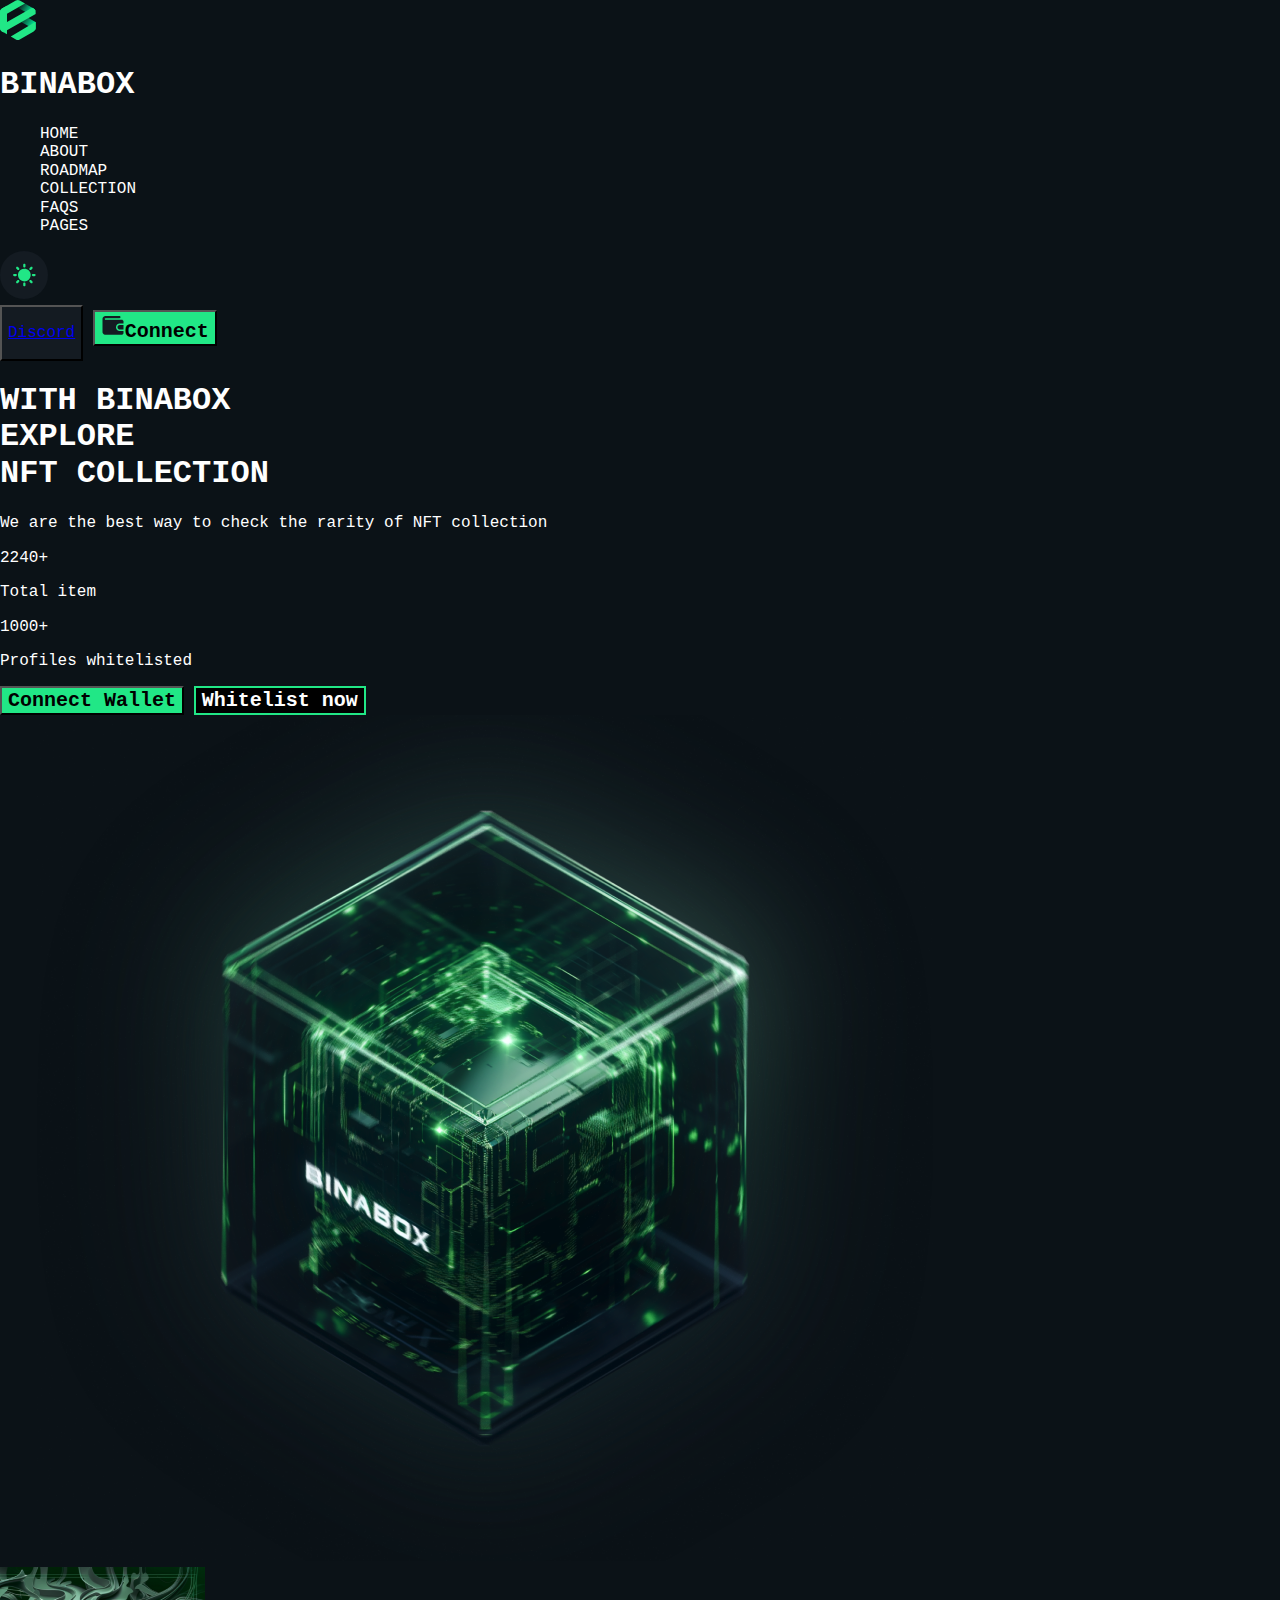
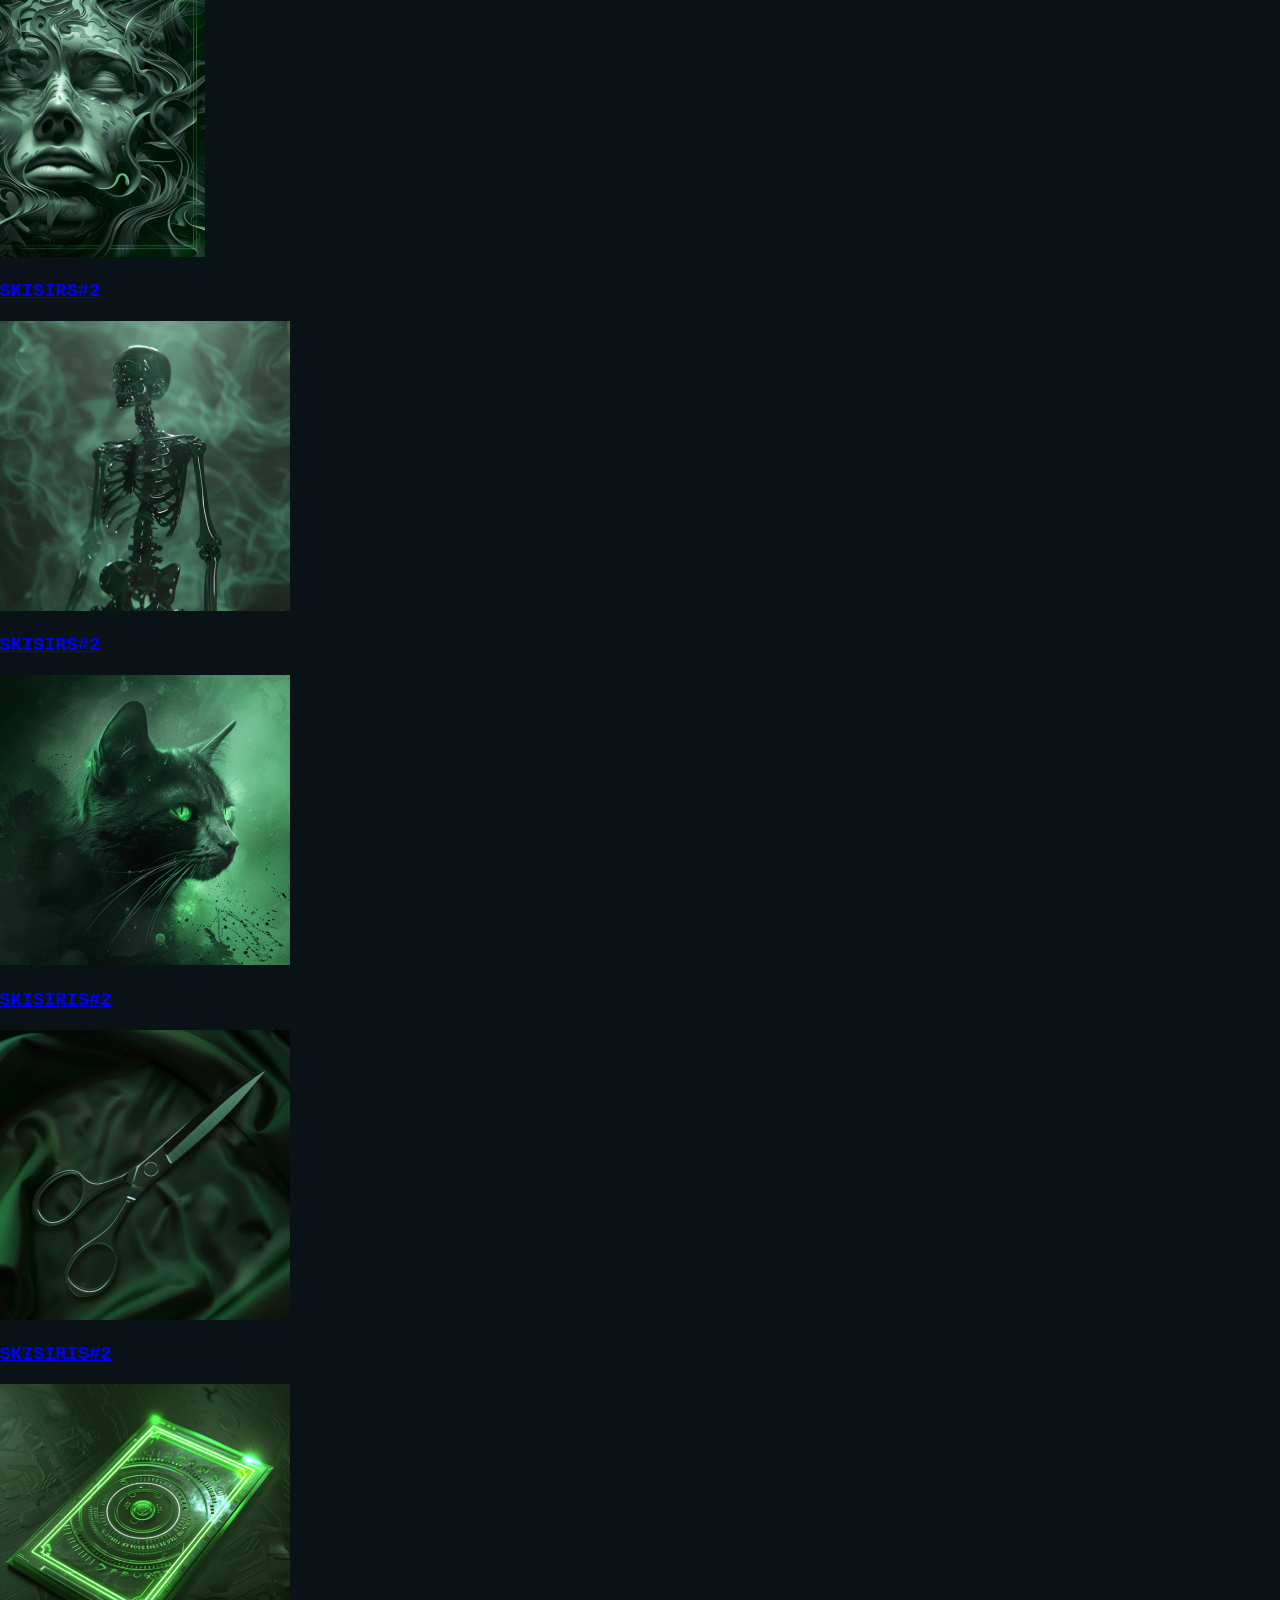
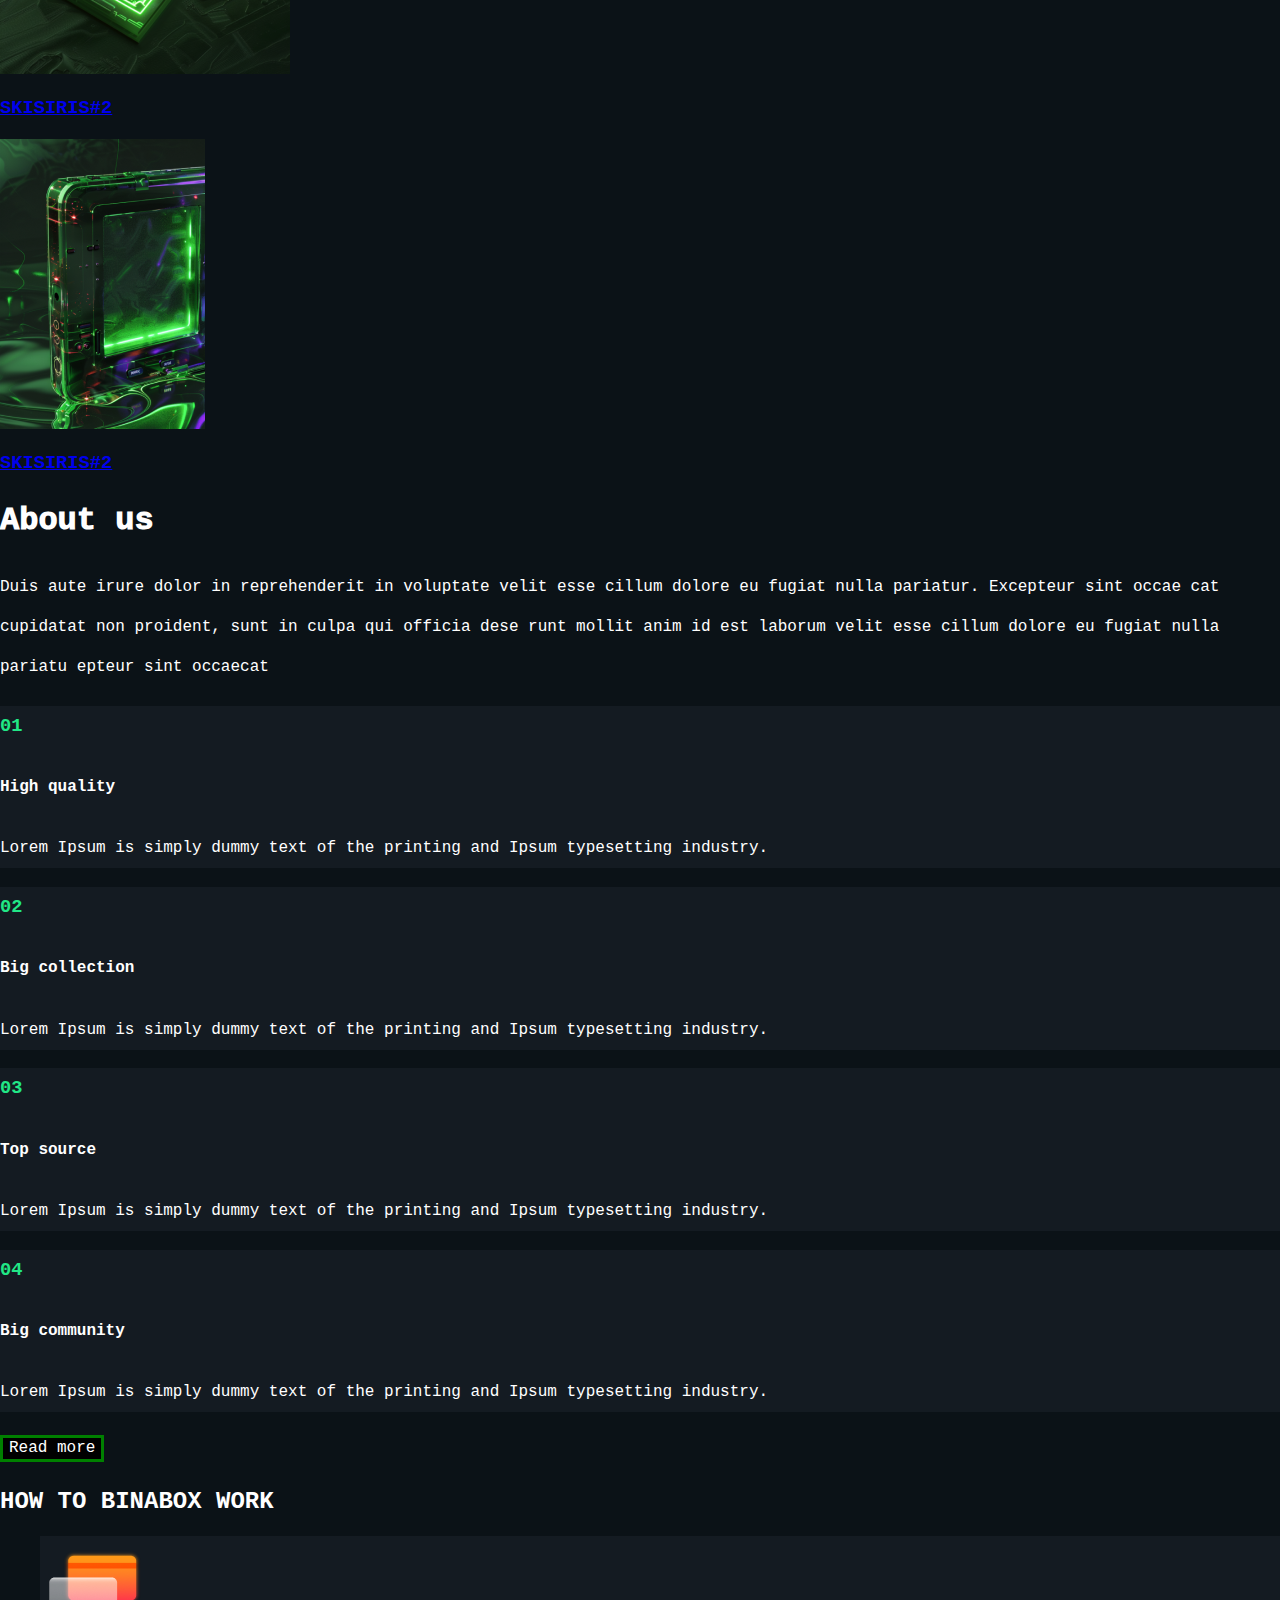
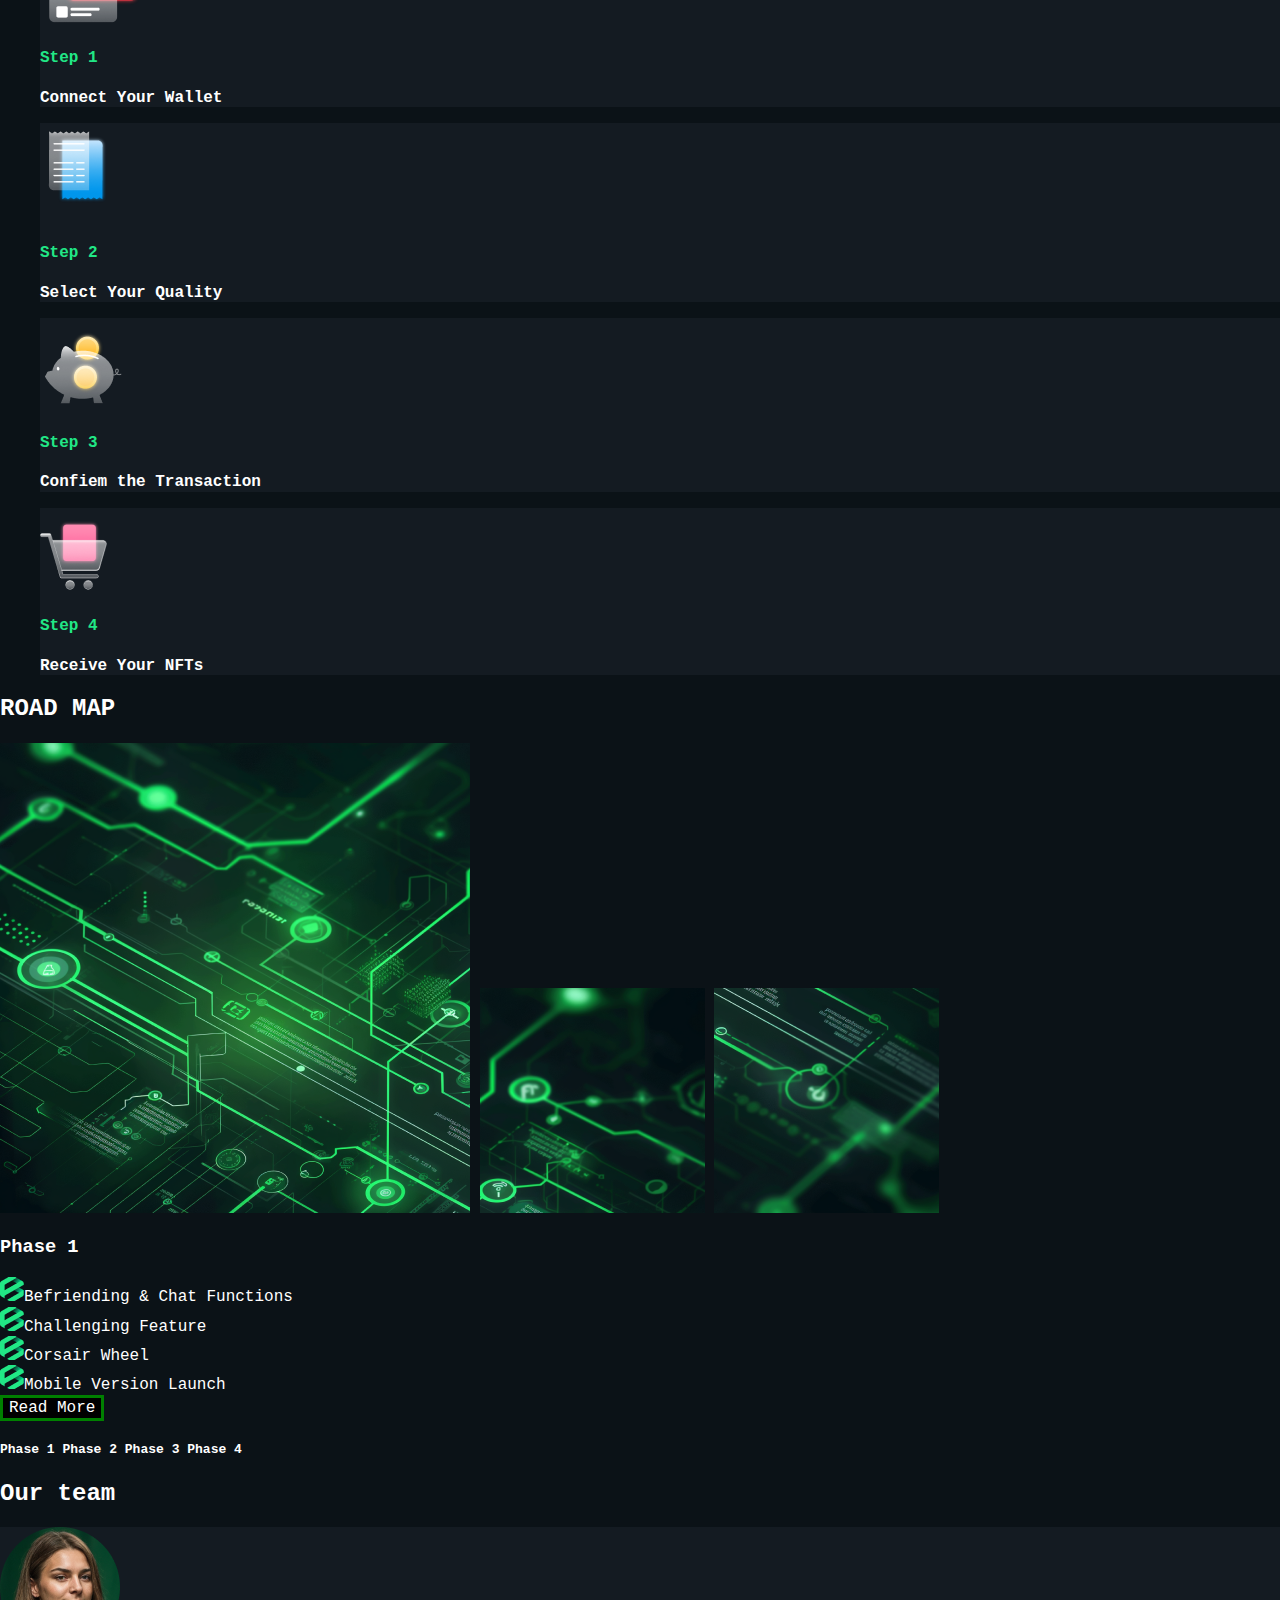
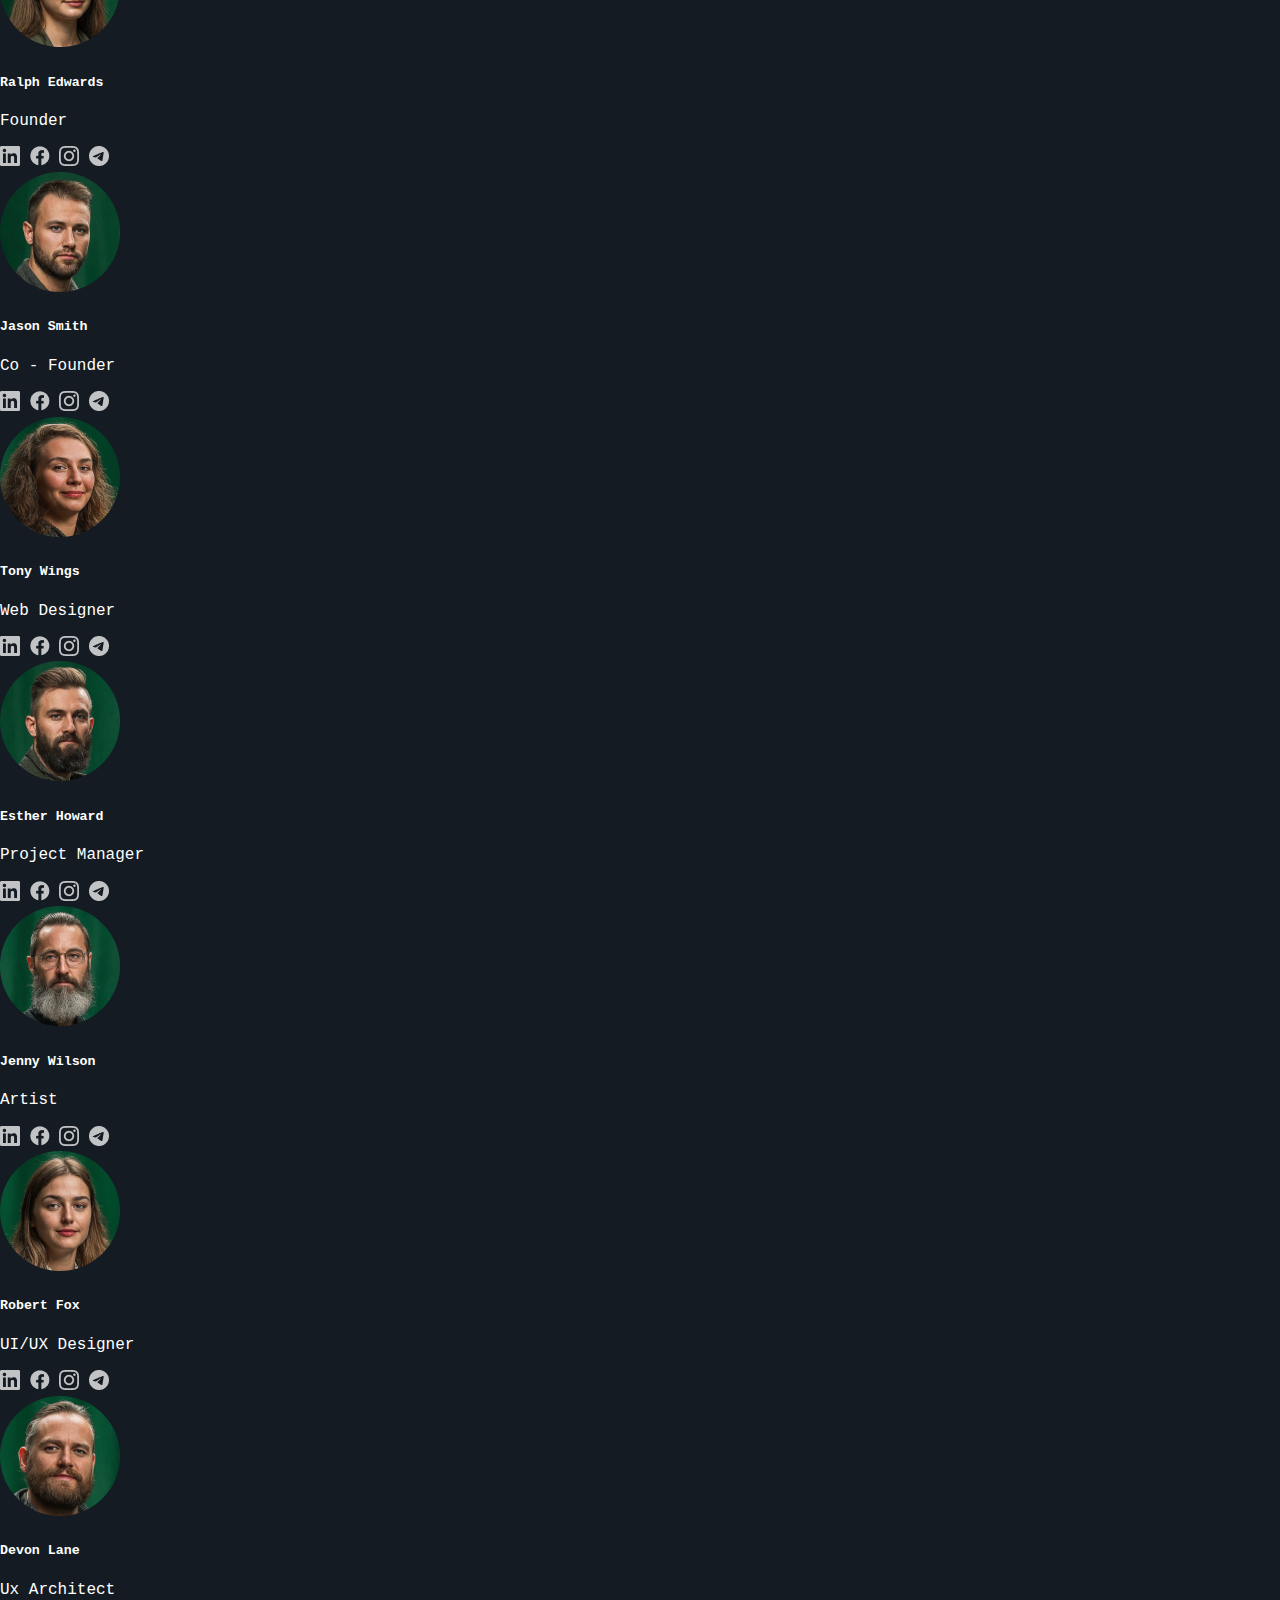
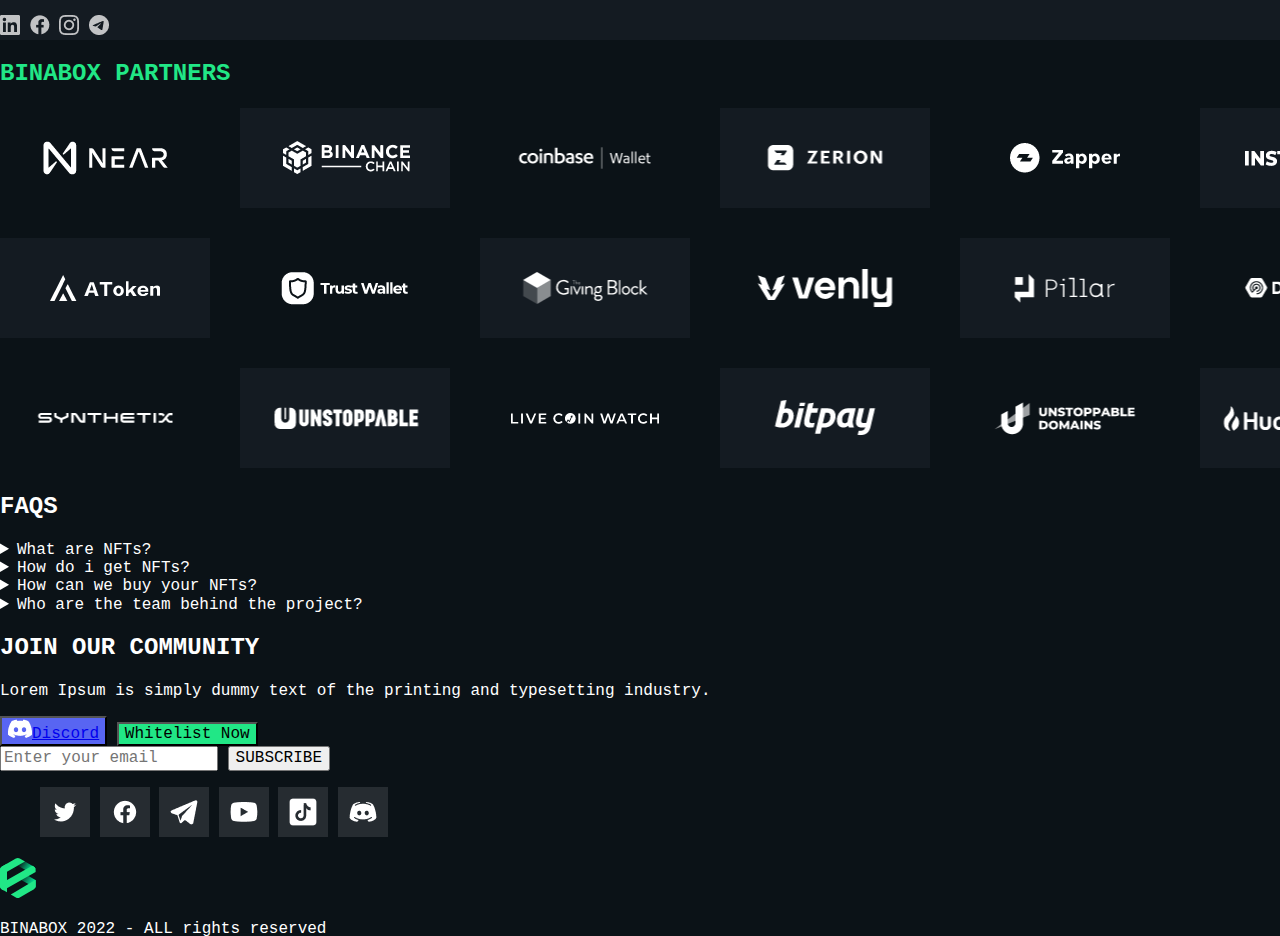
==== commit 076cbe0a: "lesson6hw" ====
--- a/repo-for-binabox-main/index.html
+++ b/repo-for-binabox-main/index.html
@@ -250,6 +250,10 @@
             <p>Lorem Ipsum is simply dummy text of the printing and typesetting industry. </p>
             <button><img src="images/discord logo.png" alt="discord logo"><a href="discord.com">Discord</a></button>
             <button type="button">Whitelist Now</button>
+            <div class="Subscribe">
+                <input type="email" placeholder="Enter your email">
+                <button>SUBSCRIBE</button>
+            </div>
             <div class="image">
                 <ul class="apps"><a herf="apps websites">
                     <img src="images/twitterfotter.png" alt="app image">
--- a/repo-for-binabox-main/styles.css
+++ b/repo-for-binabox-main/styles.css
@@ -386,12 +386,11 @@
 
 
 
-
-
     .about_us > h2{
       font-size: 32px;
       font-weight: 1000;
     }
+
 
     .about_us {
       line-height: 2.5rem;
@@ -797,4 +796,6 @@
 
 .footer_bottom > p{
   font-weight: bolder;
-}+}
+
+/*contact us page*/